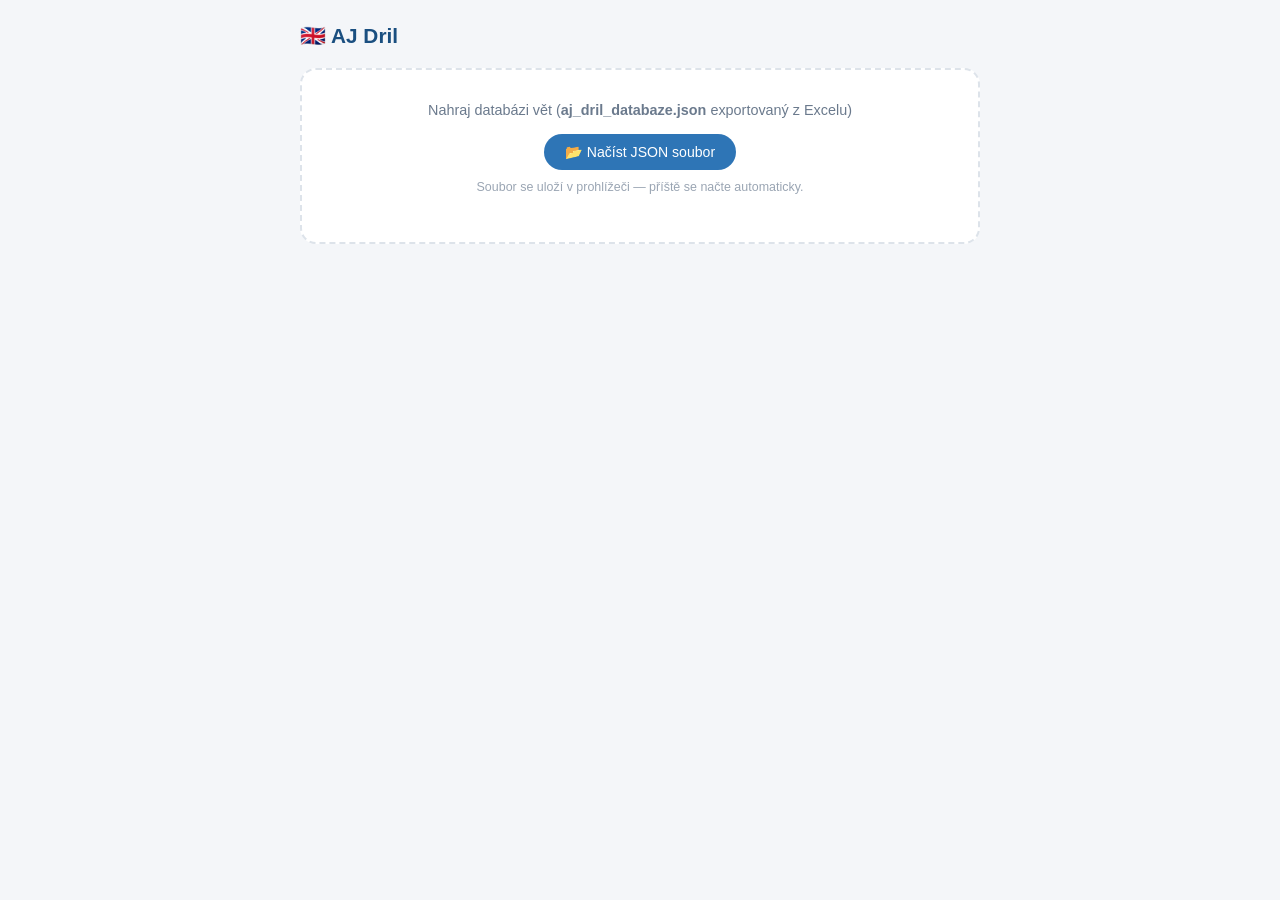
==== index.html @ cfc588a7 "Add files via upload" ====
<!DOCTYPE html>
<html lang="cs">
<head>
  <meta charset="UTF-8">
  <meta name="viewport" content="width=device-width, initial-scale=1.0">
  <title>AJ Dril</title>
  <link rel="stylesheet" href="style.css">
  <!-- PWA -->
  <link rel="manifest" href="manifest.json">
  <meta name="theme-color" content="#2e75b6">
  <meta name="apple-mobile-web-app-capable" content="yes">
  <meta name="apple-mobile-web-app-status-bar-style" content="default">
  <meta name="apple-mobile-web-app-title" content="AJ Dril">
  <link rel="apple-touch-icon" href="icon-192.png">
  <style>
    @keyframes autoPulse { 0%,100%{opacity:1;transform:scale(1)} 50%{opacity:.4;transform:scale(1.3)} }
    .hidden { display:none !important; }

    /* Filtry */
    .filter-wrap { display:flex; gap:8px; flex-wrap:wrap; margin-bottom:1rem; align-items:center; }
    .filter-lbl { font-size:.75rem; color:var(--color-text-muted); font-weight:700; text-transform:uppercase; letter-spacing:.04em; white-space:nowrap; }
    .filter-sel { padding:5px 12px; border-radius:var(--radius-xl); border:1px solid var(--color-border); background:var(--color-surface); color:var(--color-text); font-size:.82rem; font-family:var(--font); cursor:pointer; outline:none; max-width:220px; }
    .filter-sel:focus { border-color:var(--color-primary); }

    /* Info badgy na kartě */
    .card-meta { display:flex; gap:6px; flex-wrap:wrap; margin-bottom:.5rem; }
    .meta-badge { font-size:.7rem; font-weight:600; padding:2px 9px; border-radius:10px; font-family:var(--font); }
    .mb-grammar { background:var(--color-primary-bg); color:var(--color-primary-text); }
    .mb-level   { background:#f0f8e8; color:#2d6a2d; }
    .mb-topic   { background:#fff8e7; color:#7a5c00; }
    .mb-pattern { background:#f5f0ff; color:#5b3fa0; }
  </style>
</head>
<body>
<div class="app">

  <div class="app-title">🇬🇧 AJ Dril</div>

  <!-- Načtení databáze -->
  <div class="load-panel" id="loadPanel">
    <p>Nahraj databázi vět (<strong>aj_dril_databaze.json</strong> exportovaný z Excelu)</p>
    <label class="btn btn-primary" style="cursor:pointer">
      📂 Načíst JSON soubor
      <input type="file" id="fileInput" accept=".json" style="display:none">
    </label>
    <p class="hint">Soubor se uloží v prohlížeči — příště se načte automaticky.</p>
  </div>
  <div class="db-status" id="dbStatus"></div>

  <!-- Nastavení -->
  <details class="settings-panel" id="settingsPanel" style="display:none">
    <summary>⚙ Nastavení hlasů a přehrávání</summary>

    <div style="margin-top:.9rem;padding-bottom:.75rem;border-bottom:1px solid var(--color-border-light);display:flex;align-items:center;gap:1rem;flex-wrap:wrap;">
      <span style="font-size:.8rem;color:var(--color-text-muted);">Databáze:</span>
      <label class="btn btn-sm" style="cursor:pointer;">
        📂 Načíst jiný JSON
        <input type="file" id="fileInput2" accept=".json" style="display:none">
      </label>
      <button class="btn btn-sm" style="color:var(--color-danger);border-color:var(--color-danger);" onclick="clearDB()">🗑 Vymazat</button>
    </div>

    <div class="settings-grid">
      <div class="setting-group">
        <span>🇨🇿 Hlas — česká věta</span>
        <select id="czVoice" onchange="saveSetting('czVoice',this.value)"></select>
      </div>
      <div class="setting-group">
        <span>Rychlost CZ</span>
        <div class="slider-row">
          <input type="range" id="czRate" min="0.5" max="1.5" step="0.05" value="0.9"
                 oninput="saveSetting('czRate',this.value);document.getElementById('czRateVal').textContent=parseFloat(this.value).toFixed(2)">
          <span class="slider-val" id="czRateVal">0.90</span>
        </div>
      </div>
      <div class="setting-group">
        <span>🇬🇧 Hlas — anglická věta</span>
        <select id="enVoice" onchange="saveSetting('enVoice',this.value)"></select>
      </div>
      <div class="setting-group">
        <span>Rychlost EN</span>
        <div class="slider-row">
          <input type="range" id="enRate" min="0.5" max="1.5" step="0.05" value="0.85"
                 oninput="saveSetting('enRate',this.value);document.getElementById('enRateVal').textContent=parseFloat(this.value).toFixed(2)">
          <span class="slider-val" id="enRateVal">0.85</span>
        </div>
      </div>
      <div class="settings-divider"></div>
      <div class="setting-group">
        <span>Pauza před EN odpovědí</span>
        <div class="slider-row">
          <input type="range" id="pauseSec" min="0" max="8" step="1" value="3"
                 oninput="saveSetting('pauseSec',this.value);document.getElementById('pauseVal').textContent=this.value+'s'">
          <span class="slider-val" id="pauseVal">3s</span>
        </div>
      </div>
      <div class="setting-group">
        <span>Opakování EN věty</span>
        <div class="slider-row">
          <input type="range" id="enRepeat" min="1" max="5" step="1" value="1"
                 oninput="saveSetting('enRepeat',this.value);document.getElementById('enRepeatVal').textContent=this.value+'×'">
          <span class="slider-val" id="enRepeatVal">1×</span>
        </div>
      </div>
      <div class="settings-divider"></div>
      <div class="setting-group" style="gap:.5rem">
        <label class="checkbox-row">
          <input type="checkbox" id="playCZ" checked onchange="saveSetting('playCZ',this.checked)">
          Přehrávat českou větu
        </label>
        <label class="checkbox-row">
          <input type="checkbox" id="playEN" checked onchange="saveSetting('playEN',this.checked)">
          Přehrávat anglickou větu
        </label>
      </div>
      <div class="setting-group" style="gap:.5rem">
        <label class="checkbox-row">
          <input type="checkbox" id="shuffleBlocks" onchange="saveSetting('shuffleBlocks',this.checked);reloadActive()">
          Náhodné pořadí bloků
        </label>
        <label class="checkbox-row">
          <input type="checkbox" id="shuffleSents" onchange="saveSetting('shuffleSents',this.checked);reloadActive()">
          Náhodné pořadí vět v bloku
        </label>
      </div>
      <div class="settings-divider"></div>
      <div class="setting-group" style="gap:.5rem">
        <label class="checkbox-row">
          <input type="checkbox" id="autoMode" onchange="saveSetting('autoMode',this.checked);toggleAutoMode()">
          Automatické pokračování
        </label>
      </div>
      <div class="setting-group hidden" id="autoDelayGroup">
        <span>Pauza mezi větami</span>
        <div class="slider-row">
          <input type="range" id="autoDelay" min="1" max="10" step="1" value="3"
                 oninput="saveSetting('autoDelay',this.value);document.getElementById('autoDelayVal').textContent=this.value+'s'">
          <span class="slider-val" id="autoDelayVal">3s</span>
        </div>
      </div>
    </div>
  </details>

  <!-- Filtry -->
  <div class="filter-wrap" id="filterWrap" style="display:none">
    <span class="filter-lbl">Filtr:</span>
    <select class="filter-sel" id="fLevel" onchange="onFilterChange('level')">
      <option value="">Všechny úrovně</option>
      <option value="A0">A0</option>
      <option value="A1">A1</option>
      <option value="A2">A2</option>
      <option value="B1">B1</option>
    </select>
    <select class="filter-sel" id="fTopic" onchange="onFilterChange('topic')">
      <option value="">Všechna témata</option>
    </select>
    <select class="filter-sel" id="fGrammar" onchange="onFilterChange('grammar')">
      <option value="">Veškerá gramatika</option>
    </select>
    <select class="filter-sel" id="fPattern" onchange="onFilterChange('pattern')">
      <option value="">Všechny typy vět</option>
    </select>
  </div>

  <!-- Skóre -->
  <div class="scores" id="scoresWrap" style="display:none">
    <div class="score-card"><div class="score-num" id="sDone">0</div><div class="score-lbl">dokončeno</div></div>
    <div class="score-card"><div class="score-num" id="sPos">1/1</div><div class="score-lbl">věta</div></div>
    <div class="score-card"><div class="score-num" id="sTotal">0</div><div class="score-lbl">celkem</div></div>
  </div>

  <!-- Progress bar -->
  <div class="progress-bar" id="progressBar" style="display:none">
    <div class="progress-fill" id="progressFill" style="width:0%"></div>
  </div>

  <!-- Karta -->
  <div class="drill-card" id="drillCard" style="display:none">
    <div class="card-meta">
      <span class="meta-badge mb-grammar" id="mGrammar"></span>
      <span class="meta-badge mb-level"   id="mLevel"></span>
      <span class="meta-badge mb-topic"   id="mTopic"></span>
      <span class="meta-badge mb-pattern" id="mPattern"></span>
    </div>
    <div class="card-badge" id="cardBadge">Blok 1 · Věta 1/6</div>
    <div class="sentence-cz" id="sentCZ">—</div>
    <div class="sentence-divider"></div>
    <div class="sentence-en" id="sentEN">—</div>
    <div class="sentence-note" id="sentNote"></div>
  </div>

  <!-- Ovládání -->
  <div class="controls" id="controlsWrap" style="display:none">
    <button class="btn btn-sm" onclick="replayCZ()">↻ CZ</button>
    <button class="btn btn-sm" onclick="replayEN()">↻ EN</button>
    <button class="btn btn-primary" onclick="nextSent()">Další →</button>
    <button class="btn btn-ghost btn-sm" onclick="skipSent()">přeskočit</button>
  </div>

  <!-- Auto indikátor -->
  <div id="autoIndicator" style="display:none;margin-top:.75rem;padding:8px 14px;background:var(--color-primary-bg);border-radius:var(--border-radius-md);font-size:.82rem;color:var(--color-primary-text);align-items:center;gap:8px;">
    <span style="width:8px;height:8px;border-radius:50%;background:var(--color-primary);animation:autoPulse 1s infinite;display:inline-block;"></span>
    <span id="autoStatusText">Automatický režim</span>
    <button onclick="toggleAutoMode(true)" style="margin-left:auto;padding:3px 10px;border-radius:12px;border:1px solid var(--color-primary);background:transparent;color:var(--color-primary-text);font-size:.78rem;cursor:pointer;">✕ Zastavit</button>
  </div>

  <div id="shortcutHint" style="display:none;margin-top:.75rem;font-size:.72rem;color:var(--color-text-light);text-align:center;">
    Mezerník / → = další &nbsp;·&nbsp; R = přehrát EN &nbsp;·&nbsp; C = přehrát CZ &nbsp;·&nbsp; S = přeskočit &nbsp;·&nbsp; A = auto
  </div>

</div>

<script>
// ── Datový model ──────────────────────────────────────────────────────────────
// JSON formát v3:
// { "blocks": [ { "grammar", "level", "blok", "topic", "sentences": [{cz,en,pattern,note}] } ] }

let db = null;
let activeBlocks = [];
let blockOrder = [], sentOrders = [];
let bPos = 0, sPos = 0, done = 0, total = 0;
let pauseTimer = null, autoTimer = null;

const STORAGE_DB  = 'aj_dril_db_v3';
const STORAGE_CFG = 'aj_dril_cfg_v3';
const STORAGE_POS = 'aj_dril_pos_v3';

// ── Konfigurace ───────────────────────────────────────────────────────────────
let cfg = {
  czVoice:'', enVoice:'', czRate:0.9, enRate:0.85,
  pauseSec:3, enRepeat:1, playCZ:true, playEN:true,
  shuffleBlocks:false, shuffleSents:false, autoMode:false, autoDelay:3
};

function loadCfg() {
  try { const s=localStorage.getItem(STORAGE_CFG); if(s) cfg={...cfg,...JSON.parse(s)}; } catch(e){}
  document.getElementById('czRate').value    = cfg.czRate;
  document.getElementById('enRate').value    = cfg.enRate;
  document.getElementById('pauseSec').value  = cfg.pauseSec;
  document.getElementById('enRepeat').value  = cfg.enRepeat;
  document.getElementById('autoDelay').value = cfg.autoDelay||3;
  document.getElementById('czRateVal').textContent    = parseFloat(cfg.czRate).toFixed(2);
  document.getElementById('enRateVal').textContent    = parseFloat(cfg.enRate).toFixed(2);
  document.getElementById('pauseVal').textContent     = cfg.pauseSec+'s';
  document.getElementById('enRepeatVal').textContent  = cfg.enRepeat+'×';
  document.getElementById('autoDelayVal').textContent = (cfg.autoDelay||3)+'s';
  document.getElementById('playCZ').checked       = cfg.playCZ!==false;
  document.getElementById('playEN').checked       = cfg.playEN!==false;
  document.getElementById('shuffleBlocks').checked = !!cfg.shuffleBlocks;
  document.getElementById('shuffleSents').checked  = !!cfg.shuffleSents;
  document.getElementById('autoMode').checked      = !!cfg.autoMode;
  if(cfg.autoMode) document.getElementById('autoDelayGroup').classList.remove('hidden');
}

function saveSetting(key,val) {
  if(val==='true')val=true; else if(val==='false')val=false;
  else if(!isNaN(val)&&val!=='')val=parseFloat(val);
  cfg[key]=val;
  try{localStorage.setItem(STORAGE_CFG,JSON.stringify(cfg));}catch(e){}
}

// ── Paměť pozice ──────────────────────────────────────────────────────────────
function savePos() {
  try {
    localStorage.setItem(STORAGE_POS, JSON.stringify({
      bPos,sPos,done,total,blockOrder,sentOrders,
      fLevel:document.getElementById('fLevel').value,
      fTopic:document.getElementById('fTopic').value,
      fGrammar:document.getElementById('fGrammar').value,
      fPattern:document.getElementById('fPattern').value
    }));
  } catch(e){}
}

function loadPos() {
  try {
    const s=localStorage.getItem(STORAGE_POS); if(!s) return false;
    const p=JSON.parse(s);
    if(!db||!db.blocks) return false;
    if(p.fLevel)   document.getElementById('fLevel').value   = p.fLevel;
    if(p.fTopic)   document.getElementById('fTopic').value   = p.fTopic;
    if(p.fGrammar) document.getElementById('fGrammar').value = p.fGrammar;
    if(p.fPattern) document.getElementById('fPattern').value = p.fPattern;
    applyFilters(false);
    bPos=p.bPos||0; sPos=p.sPos||0; done=p.done||0; total=p.total||0;
    blockOrder=p.blockOrder||[]; sentOrders=p.sentOrders||[];
    if(bPos>=blockOrder.length||!activeBlocks.length) return false;
    return true;
  } catch(e){ return false; }
}

// ── Shuffle ───────────────────────────────────────────────────────────────────
function shuffle(arr) {
  const a=[...arr];
  for(let i=a.length-1;i>0;i--){const j=Math.floor(Math.random()*(i+1));[a[i],a[j]]=[a[j],a[i]];}
  return a;
}

function buildOrders() {
  const n=activeBlocks.length;
  blockOrder = cfg.shuffleBlocks ? shuffle([...Array(n).keys()]) : [...Array(n).keys()];
  sentOrders = activeBlocks.map(b=>{
    const m=b.sentences.length;
    return cfg.shuffleSents ? shuffle([...Array(m).keys()]) : [...Array(m).keys()];
  });
  total = activeBlocks.reduce((a,b)=>a+b.sentences.length,0);
}

// ── Hlasy ─────────────────────────────────────────────────────────────────────
function loadVoices() {
  const all=speechSynthesis.getVoices();
  const czV=all.filter(v=>v.lang.startsWith('cs')||v.lang.startsWith('sk'));
  const enV=all.filter(v=>v.lang.startsWith('en'));
  fillVoiceSelect('czVoice',czV,cfg.czVoice,['cs-CZ','cs','sk']);
  fillVoiceSelect('enVoice',enV.length?enV:all,cfg.enVoice,['en-GB','en-US','en']);
}

function fillVoiceSelect(id,voices,savedName,prefLangs) {
  const sel=document.getElementById(id);
  sel.innerHTML='';
  if(!voices.length){sel.innerHTML='<option value="">— žádný hlas —</option>';return;}
  voices.forEach(v=>{
    const o=document.createElement('option');
    o.value=v.name;
    o.textContent=v.name+' ['+v.lang+']'+(v.localService?'':' ☁');
    sel.appendChild(o);
  });
  if(savedName&&voices.find(v=>v.name===savedName)){sel.value=savedName;}
  else {
    let pref=-1;
    for(const lang of prefLangs){pref=voices.findIndex(v=>v.lang===lang||v.lang.startsWith(lang));if(pref>=0)break;}
    sel.selectedIndex=pref>=0?pref:0;
    saveSetting(id,sel.value);
  }
}

speechSynthesis.onvoiceschanged=loadVoices;
loadVoices();

// ── TTS ───────────────────────────────────────────────────────────────────────
function speak(text,voiceName,rate,cb) {
  if(!window.speechSynthesis){if(cb)cb();return;}
  const u=new SpeechSynthesisUtterance(text);
  const v=speechSynthesis.getVoices().find(v=>v.name===voiceName);
  if(v){u.voice=v;u.lang=v.lang;}
  u.rate=parseFloat(rate)||1;
  if(cb) u.onend=cb;
  speechSynthesis.cancel();
  speechSynthesis.speak(u);
}

function replayCZ(){speak(document.getElementById('sentCZ').textContent,document.getElementById('czVoice').value,cfg.czRate);}
function replayEN(){document.getElementById('sentEN').classList.add('visible');playENRepeated(document.getElementById('sentEN').textContent);}

function playENRepeated(text,onDone) {
  const repeats=parseInt(document.getElementById('enRepeat').value)||1;
  let count=0;
  function one(){count++;speak(text,document.getElementById('enVoice').value,cfg.enRate,count<repeats?one:onDone);}
  one();
}

// ── Načtení souboru ───────────────────────────────────────────────────────────
document.getElementById('fileInput').addEventListener('change',e=>handleFileLoad(e));
document.getElementById('fileInput2').addEventListener('change',e=>handleFileLoad(e));

function handleFileLoad(e) {
  const file=e.target.files[0]; if(!file) return;
  const reader=new FileReader();
  reader.onload=ev=>{
    try {
      const data=JSON.parse(ev.target.result);
      db = normalizeDB(data);
      localStorage.setItem(STORAGE_DB,JSON.stringify(db));
      localStorage.removeItem(STORAGE_POS);
      showStatus('✓ Načteno: '+db.blocks.length+' bloků, '+countSents()+' vět',true);
      initApp(false);
    } catch(err){showStatus('✗ Chyba: '+err.message,false);}
  };
  reader.readAsText(file);
  e.target.value='';
}

// Normalizace — podporuje v3 (grammar/blok/topic) i starší formáty
function normalizeDB(data) {
  // Nový formát v3
  if(data.blocks&&Array.isArray(data.blocks)&&data.blocks[0]&&data.blocks[0].grammar!==undefined) {
    return data;
  }
  // Starší v2 formát s block_id
  if(data.blocks&&Array.isArray(data.blocks)) {
    return {blocks: data.blocks.map(b=>({
      grammar: b.grammar||b.grammar_id||'—',
      level: b.level||'A1',
      blok: b.blok||b.block_id||'—',
      topic: b.topic||b.topic_id||'Obecné',
      sentences: b.sentences||[]
    }))};
  }
  // Nejstarší formát { "téma": [{vars:[...]}] }
  if(typeof data==='object'&&!Array.isArray(data)) {
    const blocks=[];
    Object.keys(data).forEach(tema=>{
      (data[tema]||[]).forEach(g=>{
        if(!g.vars) return;
        blocks.push({
          grammar:tema, level:'A1', blok:tema, topic:'Obecné',
          sentences:g.vars.map(v=>({cz:v.cz||'',en:v.en||'',pattern:'affirmative',note:v.note||''}))
        });
      });
    });
    return {blocks};
  }
  throw new Error('Neznámý formát databáze');
}

function countSents(){return db.blocks.reduce((a,b)=>a+b.sentences.length,0);}
function showStatus(msg,ok){const el=document.getElementById('dbStatus');el.textContent=msg;el.className='db-status '+(ok?'ok':'err');}
function tryLoadFromStorage(){try{const s=localStorage.getItem(STORAGE_DB);if(s){db=JSON.parse(s);return true;}}catch(e){}return false;}

function clearDB(){
  if(!confirm('Vymazat uloženou databázi?'))return;
  localStorage.removeItem(STORAGE_DB);localStorage.removeItem(STORAGE_POS);db=null;
  document.getElementById('loadPanel').style.display='';
  ['settingsPanel','filterWrap','scoresWrap','progressBar','drillCard','controlsWrap','shortcutHint','autoIndicator']
    .forEach(id=>document.getElementById(id).style.display='none');
  document.getElementById('dbStatus').style.display='none';
}

// ── Filtry ────────────────────────────────────────────────────────────────────
// Kaskádové filtry — každý filtr zužuje možnosti dalších
function populateFilters() {
  updateCascade();
}

function onFilterChange(changed) {
  // Pokud změníme vyšší filtr, resetujeme nižší
  if(changed==='level') {
    document.getElementById('fTopic').value='';
    document.getElementById('fGrammar').value='';
    document.getElementById('fPattern').value='';
  } else if(changed==='topic') {
    document.getElementById('fGrammar').value='';
    document.getElementById('fPattern').value='';
  } else if(changed==='grammar') {
    document.getElementById('fPattern').value='';
  }
  updateCascade();
  applyFilters(true);
}

function updateCascade() {
  const lvl  = document.getElementById('fLevel').value;
  const topic= document.getElementById('fTopic').value;
  const gram = document.getElementById('fGrammar').value;

  // Filtruj bloky podle aktuálně vybraných hodnot (bez pattern)
  const filtered = db.blocks.filter(b=>{
    if(lvl   && b.level!==lvl)   return false;
    if(topic && b.topic!==topic)  return false;
    if(gram  && b.grammar!==gram) return false;
    return true;
  });

  // Aktualizuj témata (podle úrovně)
  const topicsFiltered = db.blocks.filter(b=> !lvl || b.level===lvl);
  const topics = [...new Set(topicsFiltered.map(b=>b.topic).filter(Boolean))].sort();
  const curTopic = document.getElementById('fTopic').value;
  const fTopic = document.getElementById('fTopic');
  fTopic.innerHTML='<option value="">Všechna témata</option>';
  topics.forEach(t=>{
    const o=document.createElement('option');
    o.value=t; o.textContent=t;
    if(t===curTopic) o.selected=true;
    fTopic.appendChild(o);
  });

  // Aktualizuj gramatiku (podle úrovně + tématu)
  const gramFiltered = db.blocks.filter(b=>{
    if(lvl   && b.level!==lvl)   return false;
    if(topic && b.topic!==topic)  return false;
    return true;
  });
  const grammars = [...new Set(gramFiltered.map(b=>b.grammar).filter(Boolean))].sort();
  const curGram = document.getElementById('fGrammar').value;
  const fGrammar = document.getElementById('fGrammar');
  fGrammar.innerHTML='<option value="">Veškerá gramatika</option>';
  grammars.forEach(g=>{
    const o=document.createElement('option');
    o.value=g; o.textContent=g;
    if(g===curGram) o.selected=true;
    fGrammar.appendChild(o);
  });

  // Aktualizuj patterny (podle úrovně + tématu + gramatiky)
  const allSents = filtered.flatMap(b=>b.sentences);
  const patterns = [...new Set(allSents.map(s=>s.pattern).filter(Boolean))].sort();
  const patLabels = {
    affirmative:'Oznamovací', negative:'Záporné', question:'Otázky',
    wh_question:'WH otázky', third_person:'3. osoba', plural:'Množné číslo',
    imperative:'Rozkazy', passive:'Trpný rod', indirect:'Nepřímá řeč',
    comparison:'Srovnání', tag_question:'Dovětky', conditional:'Podmínka',
    time_clause:'Časová věta', first_person:'1. osoba', second_person:'2. osoba'
  };
  const curPat = document.getElementById('fPattern').value;
  const fPattern = document.getElementById('fPattern');
  fPattern.innerHTML='<option value="">Všechny typy vět</option>';
  patterns.forEach(p=>{
    const o=document.createElement('option');
    o.value=p; o.textContent=patLabels[p]||p;
    if(p===curPat) o.selected=true;
    fPattern.appendChild(o);
  });
}

function applyFilters(resetPos=true) {
  const lvl  = document.getElementById('fLevel').value;
  const topic= document.getElementById('fTopic').value;
  const gram = document.getElementById('fGrammar').value;
  const pat  = document.getElementById('fPattern').value;

  activeBlocks = db.blocks.filter(b=>{
    if(lvl   && b.level!==lvl)   return false;
    if(topic && b.topic!==topic)  return false;
    if(gram  && b.grammar!==gram) return false;
    if(pat && !b.sentences.some(s=>s.pattern===pat)) return false;
    return true;
  });

  if(pat) {
    activeBlocks = activeBlocks.map(b=>({
      ...b, sentences:b.sentences.filter(s=>s.pattern===pat)
    })).filter(b=>b.sentences.length>0);
  }

  if(resetPos){bPos=0;sPos=0;done=0;buildOrders();updateScores();if(activeBlocks.length)showCurrent();}
  document.getElementById('sTotal').textContent=activeBlocks.reduce((a,b)=>a+b.sentences.length,0);
}

function reloadActive(){if(db)applyFilters(true);}

// ── Inicializace ──────────────────────────────────────────────────────────────
function initApp(tryRestorePos) {
  document.getElementById('loadPanel').style.display='none';
  ['settingsPanel','filterWrap','scoresWrap','progressBar','drillCard','controlsWrap','shortcutHint']
    .forEach(id=>document.getElementById(id).style.display='');
  if(cfg.autoMode){document.getElementById('autoIndicator').style.display='flex';document.getElementById('autoDelayGroup').classList.remove('hidden');}
  showStatus('✓ '+db.blocks.length+' bloků · '+countSents()+' vět',true);
  populateFilters();
  if(tryRestorePos&&loadPos()){updateScores();showCurrent();}
  else{activeBlocks=[...db.blocks];buildOrders();updateScores();showCurrent();}
}

// ── Zobrazení věty ────────────────────────────────────────────────────────────
function showCurrent() {
  if(pauseTimer){clearTimeout(pauseTimer);pauseTimer=null;}
  if(autoTimer){clearTimeout(autoTimer);autoTimer=null;}
  speechSynthesis.cancel();

  if(!activeBlocks.length){
    document.getElementById('sentCZ').textContent='Žádné věty pro zvolený filtr.';
    document.getElementById('sentEN').textContent='';
    document.getElementById('sentEN').classList.remove('visible');
    return;
  }

  const bi    = blockOrder[bPos%blockOrder.length];
  const block = activeBlocks[bi];
  const so    = sentOrders[bi];
  const si    = so[sPos%so.length];
  const sent  = block.sentences[si];

  // Badgy
  document.getElementById('mGrammar').textContent = block.grammar||'';
  document.getElementById('mLevel').textContent   = block.level||'';
  document.getElementById('mTopic').textContent   = block.topic||'';
  document.getElementById('mPattern').textContent = sent.pattern||'';

  document.getElementById('cardBadge').textContent =
    'Blok '+(bPos%blockOrder.length+1)+'/'+blockOrder.length+
    ' · Věta '+(sPos%so.length+1)+'/'+so.length;
  document.getElementById('sPos').textContent=(sPos%so.length+1)+'/'+so.length;

  document.getElementById('sentCZ').textContent=sent.cz||'';
  const enEl=document.getElementById('sentEN');
  enEl.classList.remove('visible');
  enEl.textContent='';
  document.getElementById('sentNote').textContent=sent.note||'';

  const prog=total>0?(done/total)*100:0;
  document.getElementById('progressFill').style.width=Math.round(prog)+'%';
  savePos();

  // Čekáme 250ms aby cancel() stihl zastavit předchozí promluvu
  // a pak ještě jednou cancel() těsně před spuštěním nové
  setTimeout(()=>{
    speechSynthesis.cancel();
    setTimeout(()=>{
      const playCZ=document.getElementById('playCZ').checked;
      const playEN=document.getElementById('playEN').checked;
      if(playCZ){speak(sent.cz,document.getElementById('czVoice').value,cfg.czRate,()=>scheduleEN(sent.en,playEN));}
      else{scheduleEN(sent.en,playEN);}
    },80);
  },250);
}

function scheduleEN(text,playEN) {
  const delay=parseInt(document.getElementById('pauseSec').value)*1000;
  pauseTimer=setTimeout(()=>{
    const el=document.getElementById('sentEN');
    el.textContent=text;
    el.classList.add('visible');
    if(playEN){playENRepeated(text,()=>scheduleAutoNext());}
    else{scheduleAutoNext();}
  },delay);
}

function scheduleAutoNext() {
  if(!document.getElementById('autoMode').checked)return;
  if(autoTimer)clearTimeout(autoTimer);
  const delay=(parseInt(document.getElementById('autoDelay').value)||3)*1000;
  let rem=Math.round(delay/1000);
  document.getElementById('autoStatusText').textContent='Další věta za '+rem+'s...';
  const cd=setInterval(()=>{rem--;if(rem>0)document.getElementById('autoStatusText').textContent='Další věta za '+rem+'s...';else clearInterval(cd);},1000);
  autoTimer=setTimeout(()=>{clearInterval(cd);if(document.getElementById('autoMode').checked)nextSent();},delay);
}

function toggleAutoMode(forceOff) {
  const cb=document.getElementById('autoMode');
  if(forceOff===true)cb.checked=false;
  const isAuto=cb.checked;
  saveSetting('autoMode',isAuto);
  const adg=document.getElementById('autoDelayGroup');
  if(isAuto)adg.classList.remove('hidden');else adg.classList.add('hidden');
  document.getElementById('autoIndicator').style.display=isAuto?'flex':'none';
  if(!isAuto&&autoTimer){clearTimeout(autoTimer);autoTimer=null;}
  if(isAuto)document.getElementById('autoStatusText').textContent='Automatický režim zapnut...';
}

function nextSent() {
  if(pauseTimer){clearTimeout(pauseTimer);pauseTimer=null;}
  if(autoTimer){clearTimeout(autoTimer);autoTimer=null;}
  speechSynthesis.cancel();
  done++;
  const bi=blockOrder[bPos%blockOrder.length];
  const so=sentOrders[bi];
  sPos++;
  if(sPos>=so.length){sPos=0;bPos=(bPos+1)%blockOrder.length;}
  updateScores();showCurrent();
}

function skipSent() {
  if(pauseTimer){clearTimeout(pauseTimer);pauseTimer=null;}
  if(autoTimer){clearTimeout(autoTimer);autoTimer=null;}
  speechSynthesis.cancel();
  const bi=blockOrder[bPos%blockOrder.length];
  const so=sentOrders[bi];
  sPos++;
  if(sPos>=so.length){sPos=0;bPos=(bPos+1)%blockOrder.length;}
  showCurrent();
}

function updateScores() {
  document.getElementById('sDone').textContent=done;
  document.getElementById('sTotal').textContent=activeBlocks.reduce((a,b)=>a+b.sentences.length,0);
}

// ── Klávesnice ────────────────────────────────────────────────────────────────
document.addEventListener('keydown',e=>{
  if(e.target.tagName==='INPUT'||e.target.tagName==='SELECT')return;
  if(e.code==='Space'||e.code==='ArrowRight'){e.preventDefault();nextSent();}
  else if(e.key==='r'||e.key==='R')replayEN();
  else if(e.key==='c'||e.key==='C')replayCZ();
  else if(e.key==='s'||e.key==='S')skipSent();
  else if(e.key==='a'||e.key==='A')toggleAutoMode();
});

// ── Start ─────────────────────────────────────────────────────────────────────
loadCfg();
if(tryLoadFromStorage())initApp(true);
</script>
  <script>
    // Registrace Service Workeru pro PWA
    if ('serviceWorker' in navigator) {
      window.addEventListener('load', () => {
        navigator.serviceWorker.register('./sw.js')
          .then(reg => console.log('SW registrován:', reg.scope))
          .catch(err => console.log('SW chyba:', err));
      });
    }
  </script>
</body>
</html>
---- style.css ----
/* ============================================================
   AJ DRIL — style.css
   Barvy jsou definovány jako proměnné v :root — stačí změnit
   hodnoty zde a zbytek se přizpůsobí automaticky.
   ============================================================ */

:root {
  --color-bg:           #f4f6f9;
  --color-surface:      #ffffff;
  --color-surface-alt:  #f0f4f8;
  --color-border:       #dde3ea;
  --color-border-light: #eef1f5;

  --color-primary:      #2e75b6;
  --color-primary-bg:   #e8f1f9;
  --color-primary-text: #1a4f80;

  --color-success:      #1e8c45;
  --color-success-bg:   #e6f4ec;
  --color-danger:       #c0392b;
  --color-danger-bg:    #fdecea;

  --color-text:         #1a2533;
  --color-text-muted:   #6b7a8d;
  --color-text-light:   #9aa5b3;

  --color-en:           #1a4f80;
  --color-cz:           #2c3e50;
  --color-note:         #999;

  --radius-sm: 6px;
  --radius-md: 10px;
  --radius-lg: 16px;
  --radius-xl: 24px;

  --shadow-sm: 0 1px 4px rgba(0,0,0,.07);
  --font: 'Segoe UI', Arial, sans-serif;
}

*, *::before, *::after { box-sizing: border-box; margin: 0; padding: 0; }

body {
  font-family: var(--font);
  background: var(--color-bg);
  color: var(--color-text);
  min-height: 100vh;
  padding: 1.5rem 1rem 3rem;
}

.app { max-width: 680px; margin: 0 auto; }

.app-title {
  font-size: 1.3rem;
  font-weight: 700;
  color: var(--color-primary-text);
  margin-bottom: 1.25rem;
}

/* Načtení souboru */
.load-panel {
  background: var(--color-surface);
  border: 2px dashed var(--color-border);
  border-radius: var(--radius-lg);
  padding: 2rem 1.5rem;
  text-align: center;
  margin-bottom: 1.25rem;
}
.load-panel p { font-size: .9rem; color: var(--color-text-muted); margin-bottom: 1rem; }
.load-panel .hint { font-size: .78rem; color: var(--color-text-light); margin-top: .6rem; }

.db-status {
  font-size: .82rem;
  padding: 7px 13px;
  border-radius: var(--radius-sm);
  margin-bottom: 1rem;
  display: none;
}
.db-status.ok  { background: var(--color-success-bg); color: var(--color-success); display: block; }
.db-status.err { background: var(--color-danger-bg);  color: var(--color-danger);  display: block; }

/* Nastavení */
.settings-panel {
  background: var(--color-surface);
  border: 1px solid var(--color-border);
  border-radius: var(--radius-lg);
  padding: .85rem 1.25rem;
  margin-bottom: 1.1rem;
  box-shadow: var(--shadow-sm);
}
.settings-panel summary {
  cursor: pointer;
  font-size: .88rem;
  font-weight: 600;
  color: var(--color-text-muted);
  list-style: none;
  user-select: none;
}
.settings-grid {
  display: grid;
  grid-template-columns: 1fr 1fr;
  gap: .9rem 1.5rem;
  margin-top: .9rem;
}
@media (max-width: 500px) { .settings-grid { grid-template-columns: 1fr; } }

.setting-group { display: flex; flex-direction: column; gap: .3rem; }
.setting-group > span {
  font-size: .75rem;
  font-weight: 700;
  color: var(--color-text-muted);
  text-transform: uppercase;
  letter-spacing: .05em;
}
.setting-group select {
  width: 100%;
  padding: 6px 10px;
  border-radius: var(--radius-sm);
  border: 1px solid var(--color-border);
  background: var(--color-surface-alt);
  color: var(--color-text);
  font-size: .83rem;
  font-family: var(--font);
  cursor: pointer;
  outline: none;
}
.setting-group select:focus { border-color: var(--color-primary); }

.slider-row { display: flex; align-items: center; gap: .5rem; }
.slider-row input[type=range] { flex: 1; accent-color: var(--color-primary); }
.slider-val { font-size: .83rem; font-weight: 700; color: var(--color-primary); min-width: 32px; text-align: right; }

.checkbox-row {
  display: flex; align-items: center; gap: .45rem;
  font-size: .85rem; color: var(--color-text); cursor: pointer; user-select: none;
}
.checkbox-row input[type=checkbox] { width: 15px; height: 15px; accent-color: var(--color-primary); cursor: pointer; }

.settings-divider { grid-column: 1/-1; height: 1px; background: var(--color-border-light); }

/* Témata */
.topics-wrap { display: flex; flex-wrap: wrap; gap: 6px; margin-bottom: 1rem; }
.topic-btn {
  padding: 5px 14px;
  border-radius: var(--radius-xl);
  border: 1px solid var(--color-border);
  background: var(--color-surface);
  color: var(--color-text-muted);
  font-size: .8rem;
  font-family: var(--font);
  cursor: pointer;
  transition: all .15s;
}
.topic-btn:hover { background: var(--color-primary-bg); color: var(--color-primary-text); }
.topic-btn.active { background: var(--color-primary); color: #fff; border-color: transparent; font-weight: 600; }

/* Skóre */
.scores { display: flex; gap: 10px; margin-bottom: .85rem; }
.score-card {
  flex: 1; background: var(--color-surface); border: 1px solid var(--color-border);
  border-radius: var(--radius-md); padding: 8px 10px; text-align: center; box-shadow: var(--shadow-sm);
}
.score-num { font-size: 1.25rem; font-weight: 700; color: var(--color-text); line-height: 1.2; }
.score-lbl { font-size: .68rem; color: var(--color-text-light); text-transform: uppercase; letter-spacing: .05em; }

/* Progress */
.progress-bar { height: 3px; background: var(--color-border); border-radius: 2px; margin-bottom: 1rem; overflow: hidden; }
.progress-fill { height: 100%; background: var(--color-primary); border-radius: 2px; transition: width .4s ease; }

/* Karta */
.drill-card {
  background: var(--color-surface);
  border: 1px solid var(--color-border);
  border-radius: var(--radius-lg);
  padding: 1.5rem;
  margin-bottom: .85rem;
  box-shadow: var(--shadow-sm);
  min-height: 155px;
  display: flex;
  flex-direction: column;
  gap: .65rem;
}
.card-badge { font-size: .73rem; color: var(--color-text-light); }
.sentence-cz { font-size: 1.05rem; font-weight: 600; color: var(--color-cz); line-height: 1.5; }
.sentence-divider { height: 1px; background: var(--color-border-light); }
.sentence-en {
  font-size: 1rem; color: var(--color-en); font-weight: 500; line-height: 1.5;
  opacity: 0; transition: opacity .35s ease; min-height: 1.5em;
}
.sentence-en.visible { opacity: 1; }
.sentence-note { font-size: .78rem; color: var(--color-note); font-style: italic; min-height: 1em; }

/* Ovládání */
.controls { display: flex; gap: 8px; align-items: center; flex-wrap: wrap; }
.btn {
  display: inline-flex; align-items: center; gap: 6px;
  padding: 9px 20px; border-radius: var(--radius-xl);
  border: 1px solid var(--color-border); background: var(--color-surface);
  color: var(--color-text); font-size: .88rem; font-family: var(--font);
  font-weight: 500; cursor: pointer; transition: all .15s; white-space: nowrap;
}
.btn:hover { background: var(--color-surface-alt); }
.btn-primary { background: var(--color-primary); color: #fff; border-color: transparent; }
.btn-primary:hover { background: var(--color-primary-text); }
.btn-sm { padding: 7px 14px; font-size: .8rem; }
.btn-ghost { border-color: transparent; background: transparent; color: var(--color-text-muted); }
.btn-ghost:hover { color: var(--color-text); background: var(--color-surface-alt); }

@media (max-width: 480px) {
  body { padding: 1rem .75rem 2rem; }
  .drill-card { padding: 1.1rem; }
  .sentence-cz { font-size: .95rem; }
  .sentence-en { font-size: .9rem; }
}
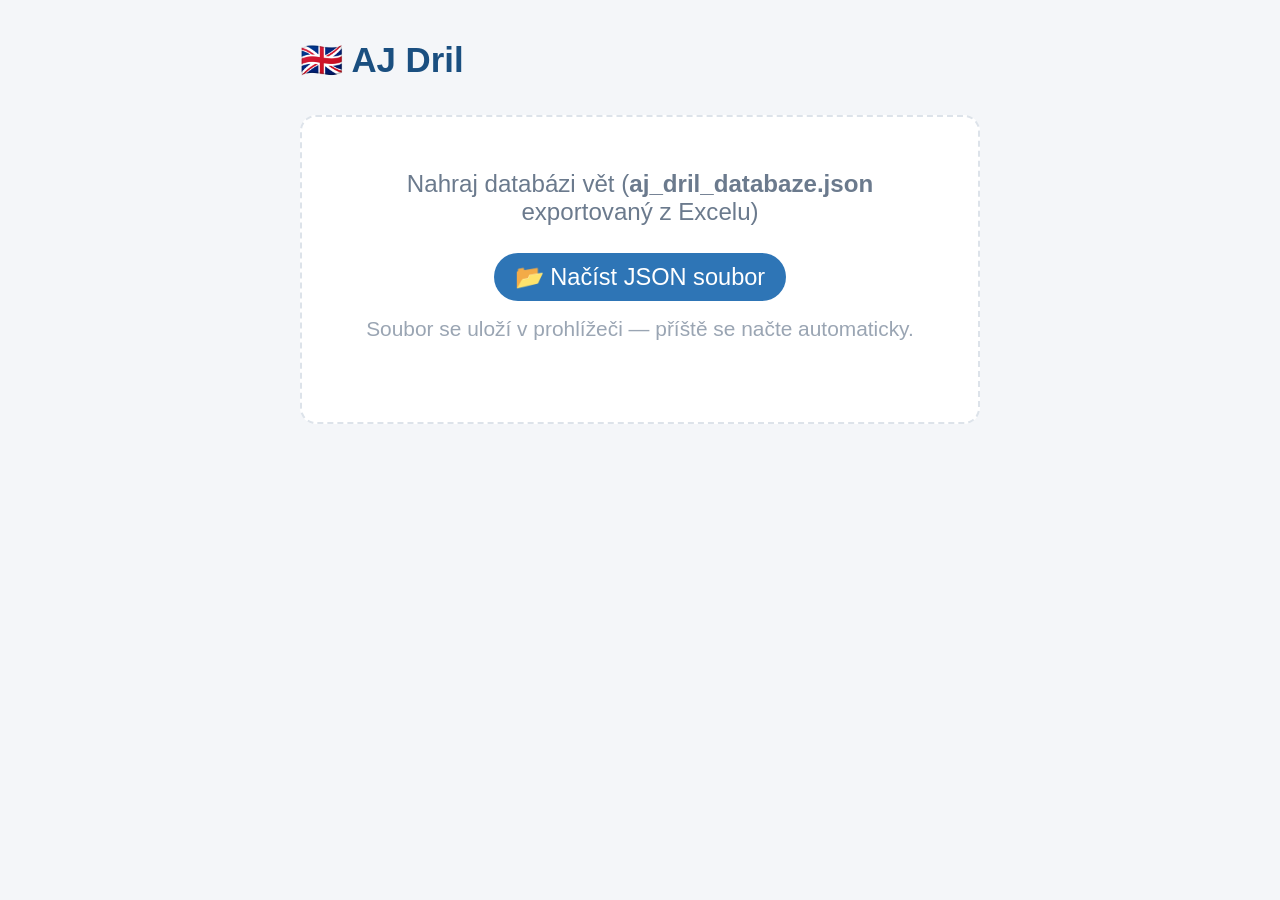
==== commit 0a8b0577: "Add files via upload" ====
--- a/index.html
+++ b/index.html
@@ -4,7 +4,7 @@
   <meta charset="UTF-8">
   <meta name="viewport" content="width=device-width, initial-scale=1.0">
   <title>AJ Dril</title>
-  <link rel="stylesheet" href="style.css">
+  <link rel="stylesheet" href="style.css?v=2">
   <!-- PWA -->
   <link rel="manifest" href="manifest.json">
   <meta name="theme-color" content="#2e75b6">
--- a/style.css
+++ b/style.css
@@ -36,7 +36,9 @@
   --shadow-sm: 0 1px 4px rgba(0,0,0,.07);
   --font: 'Segoe UI', Arial, sans-serif;
 }
-
+html {
+  font-size: clamp(16px, 1vw + 14px, 30px);
+}
 *, *::before, *::after { box-sizing: border-box; margin: 0; padding: 0; }
 
 body {
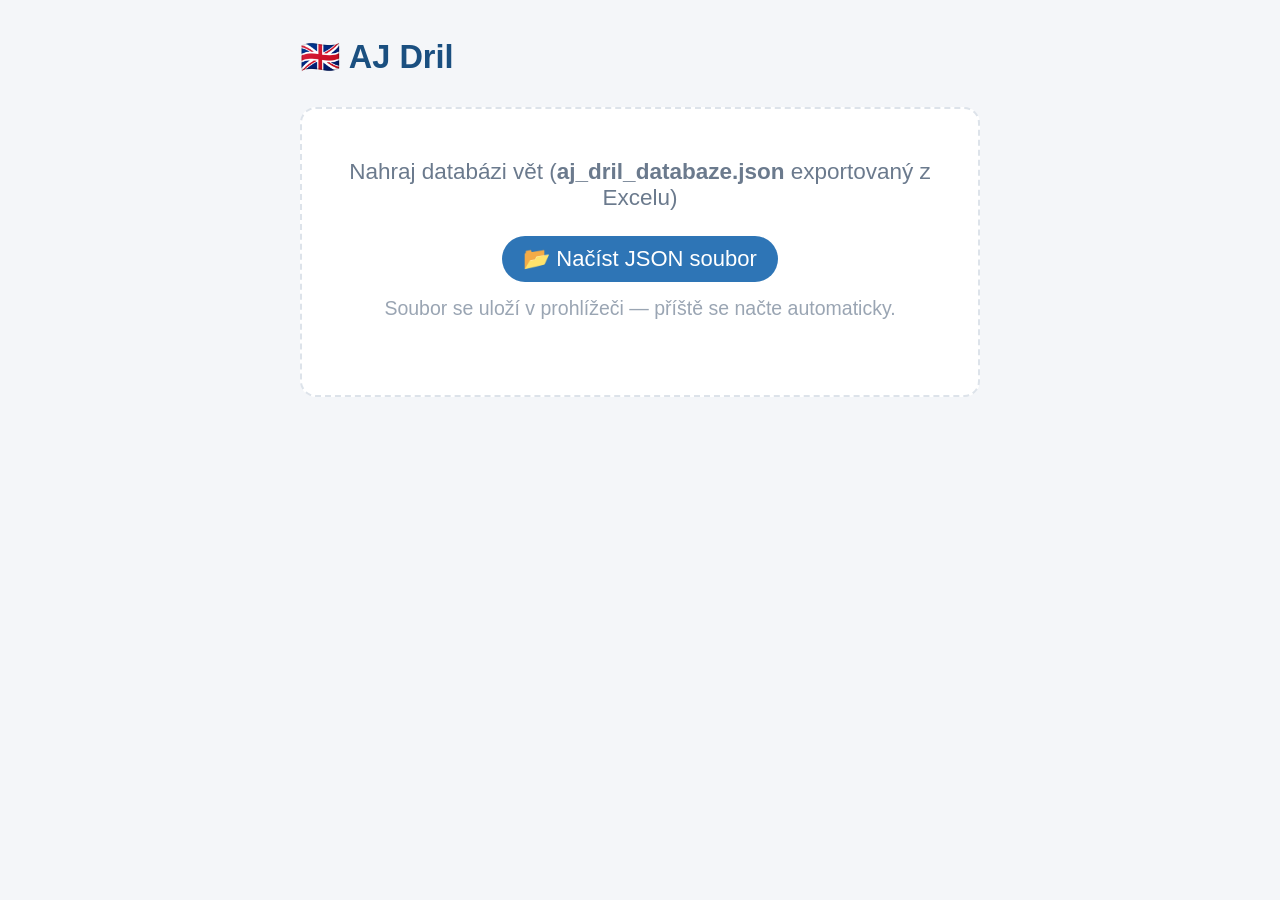
==== commit 193e8a8f: "Add files via upload" ====
--- a/index.html
+++ b/index.html
@@ -4,7 +4,7 @@
   <meta charset="UTF-8">
   <meta name="viewport" content="width=device-width, initial-scale=1.0">
   <title>AJ Dril</title>
-  <link rel="stylesheet" href="style.css?v=2">
+  <link rel="stylesheet" href="style.css?v=4">
   <!-- PWA -->
   <link rel="manifest" href="manifest.json">
   <meta name="theme-color" content="#2e75b6">
--- a/style.css
+++ b/style.css
@@ -37,7 +37,7 @@
   --font: 'Segoe UI', Arial, sans-serif;
 }
 html {
-  font-size: clamp(16px, 1vw + 14px, 30px);
+  font-size: clamp(18px, 1vw + 14px, 25px);
 }
 *, *::before, *::after { box-sizing: border-box; margin: 0; padding: 0; }
 
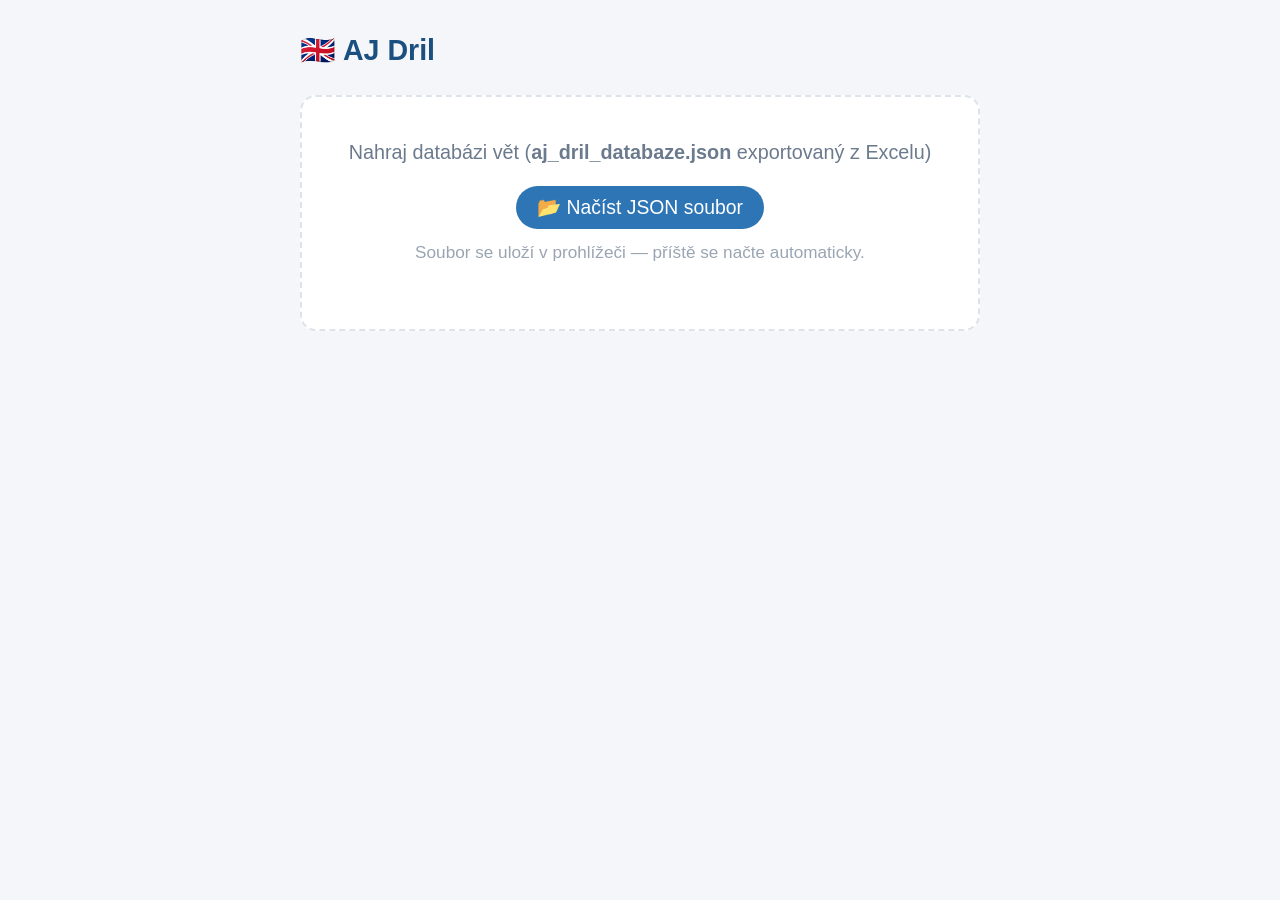
==== commit ba0b9027: "Add files via upload" ====
--- a/index.html
+++ b/index.html
@@ -4,7 +4,7 @@
   <meta charset="UTF-8">
   <meta name="viewport" content="width=device-width, initial-scale=1.0">
   <title>AJ Dril</title>
-  <link rel="stylesheet" href="style.css?v=4">
+  <link rel="stylesheet" href="style.css">
   <!-- PWA -->
   <link rel="manifest" href="manifest.json">
   <meta name="theme-color" content="#2e75b6">
@@ -50,6 +50,7 @@
   <!-- Nastavení -->
   <details class="settings-panel" id="settingsPanel" style="display:none">
     <summary>⚙ Nastavení hlasů a přehrávání</summary>
+    <div class="settings-inner">
 
     <div style="margin-top:.9rem;padding-bottom:.75rem;border-bottom:1px solid var(--color-border-light);display:flex;align-items:center;gap:1rem;flex-wrap:wrap;">
       <span style="font-size:.8rem;color:var(--color-text-muted);">Databáze:</span>
@@ -139,6 +140,7 @@
         </div>
       </div>
     </div>
+    </div><!-- /.settings-inner -->
   </details>
 
   <!-- Filtry -->
@@ -338,24 +340,31 @@
 loadVoices();
 
 // ── TTS ───────────────────────────────────────────────────────────────────────
-function speak(text,voiceName,rate,cb) {
+function speak(text,voiceName,rate,cb,forceLang) {
   if(!window.speechSynthesis){if(cb)cb();return;}
   const u=new SpeechSynthesisUtterance(text);
-  const v=speechSynthesis.getVoices().find(v=>v.name===voiceName);
-  if(v){u.voice=v;u.lang=v.lang;}
+  const all=speechSynthesis.getVoices();
+  const v=all.find(v=>v.name===voiceName);
+  if(v){
+    u.voice=v;
+    u.lang=v.lang;
+  } else if(forceLang) {
+    // Hlas není dostupný — nastav aspoň jazyk, Chrome zkusí systémový TTS
+    u.lang=forceLang;
+  }
   u.rate=parseFloat(rate)||1;
   if(cb) u.onend=cb;
   speechSynthesis.cancel();
   speechSynthesis.speak(u);
 }
 
-function replayCZ(){speak(document.getElementById('sentCZ').textContent,document.getElementById('czVoice').value,cfg.czRate);}
-function replayEN(){document.getElementById('sentEN').classList.add('visible');playENRepeated(document.getElementById('sentEN').textContent);}
-
-function playENRepeated(text,onDone) {
+function replayCZ(){speak(document.getElementById('sentCZ').textContent,document.getElementById('czVoice').value,cfg.czRate,null,'cs-CZ');}
+function replayEN(){document.getElementById('sentEN').classList.add('visible');playENRepeated(document.getElementById('sentEN').textContent,null,'en-GB');}
+
+function playENRepeated(text,onDone,forceLang) {
   const repeats=parseInt(document.getElementById('enRepeat').value)||1;
   let count=0;
-  function one(){count++;speak(text,document.getElementById('enVoice').value,cfg.enRate,count<repeats?one:onDone);}
+  function one(){count++;speak(text,document.getElementById('enVoice').value,cfg.enRate,count<repeats?one:onDone,forceLang||'en-GB');}
   one();
 }
 
@@ -597,7 +606,7 @@
     setTimeout(()=>{
       const playCZ=document.getElementById('playCZ').checked;
       const playEN=document.getElementById('playEN').checked;
-      if(playCZ){speak(sent.cz,document.getElementById('czVoice').value,cfg.czRate,()=>scheduleEN(sent.en,playEN));}
+      if(playCZ){speak(sent.cz,document.getElementById('czVoice').value,cfg.czRate,()=>scheduleEN(sent.en,playEN),'cs-CZ');}
       else{scheduleEN(sent.en,playEN);}
     },80);
   },250);
@@ -609,7 +618,7 @@
     const el=document.getElementById('sentEN');
     el.textContent=text;
     el.classList.add('visible');
-    if(playEN){playENRepeated(text,()=>scheduleAutoNext());}
+    if(playEN){playENRepeated(text,()=>scheduleAutoNext(),'en-GB');}
     else{scheduleAutoNext();}
   },delay);
 }
--- a/style.css
+++ b/style.css
@@ -37,7 +37,7 @@
   --font: 'Segoe UI', Arial, sans-serif;
 }
 html {
-  font-size: clamp(18px, 1vw + 14px, 25px);
+  font-size: clamp(16px, 1vw + 14px, 22px);
 }
 *, *::before, *::after { box-sizing: border-box; margin: 0; padding: 0; }
 
@@ -83,20 +83,39 @@
 /* Nastavení */
 .settings-panel {
   background: var(--color-surface);
-  border: 1px solid var(--color-border);
+  border: 2px solid var(--color-primary);
   border-radius: var(--radius-lg);
-  padding: .85rem 1.25rem;
+  overflow: hidden;
   margin-bottom: 1.1rem;
-  box-shadow: var(--shadow-sm);
+  box-shadow: 0 2px 14px rgba(46,117,182,.13);
 }
 .settings-panel summary {
   cursor: pointer;
-  font-size: .88rem;
-  font-weight: 600;
-  color: var(--color-text-muted);
+  font-size: .9rem;
+  font-weight: 700;
+  color: var(--color-primary-text);
   list-style: none;
   user-select: none;
-}
+  background: var(--color-primary-bg);
+  padding: .85rem 1.25rem;
+  display: flex;
+  align-items: center;
+  justify-content: space-between;
+  border-bottom: 1px solid var(--color-border);
+  transition: background .15s;
+}
+.settings-panel summary:hover { background: #cfe2f5; }
+.settings-panel summary::after {
+  content: '▼';
+  font-size: .72rem;
+  color: var(--color-primary);
+  transition: transform .25s ease;
+  flex-shrink: 0;
+  margin-left: .5rem;
+}
+.settings-panel[open] summary::after { transform: rotate(180deg); }
+.settings-panel[open] summary { border-bottom: 2px solid var(--color-primary); }
+.settings-panel .settings-inner { padding: 1rem 1.25rem 1.25rem; }
 .settings-grid {
   display: grid;
   grid-template-columns: 1fr 1fr;
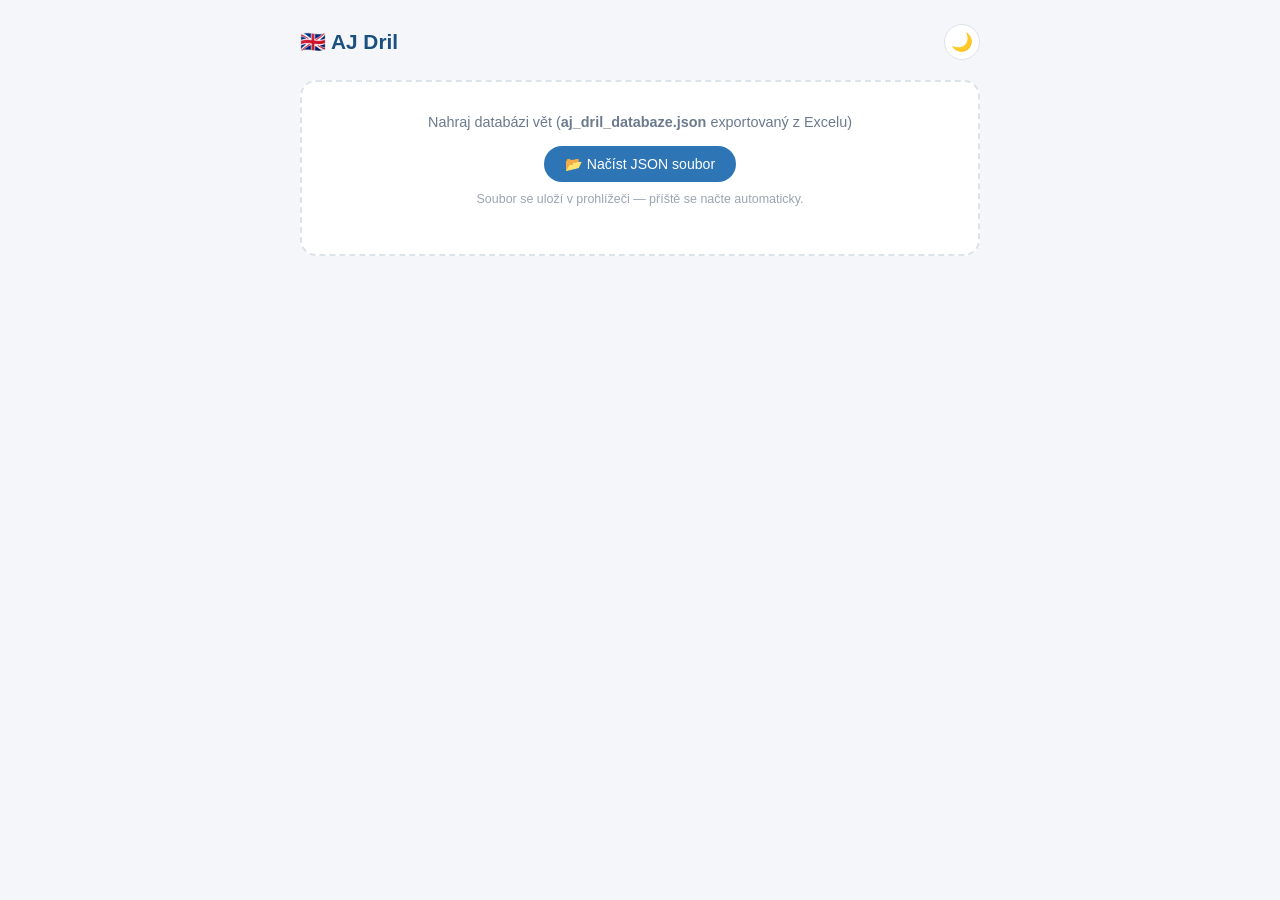
==== commit 0d121d94: "Add files via upload" ====
--- a/index.html
+++ b/index.html
@@ -14,7 +14,40 @@
   <link rel="apple-touch-icon" href="icon-192.png">
   <style>
     @keyframes autoPulse { 0%,100%{opacity:1;transform:scale(1)} 50%{opacity:.4;transform:scale(1.3)} }
+    @keyframes fadeIn { from{opacity:0;transform:translateY(4px)} to{opacity:1;transform:translateY(0)} }
     .hidden { display:none !important; }
+
+    /* Tmavý režim */
+    body.dark {
+      --color-bg: #0f1117;
+      --color-surface: #1a1d26;
+      --color-surface-alt: #222534;
+      --color-border: #2e3347;
+      --color-border-light: #252838;
+      --color-text: #e2e6f0;
+      --color-text-muted: #7a84a0;
+      --color-text-light: #4a5270;
+      --color-primary-bg: #1a2540;
+      --color-primary-text: #7eb8f7;
+      --color-success-bg: #0d2a1a;
+      --color-danger-bg: #2a0d0d;
+    }
+
+    /* Header s tmavým režimem */
+    .app-header {
+      display:flex; align-items:center; justify-content:space-between;
+      margin-bottom:1.25rem;
+    }
+    .app-title { margin-bottom:0 !important; }
+    .dark-toggle {
+      width:36px; height:36px; border-radius:50%;
+      border:1px solid var(--color-border);
+      background:var(--color-surface); color:var(--color-text);
+      font-size:1.1rem; cursor:pointer; display:flex;
+      align-items:center; justify-content:center;
+      transition:all .2s;
+    }
+    .dark-toggle:hover { background:var(--color-surface-alt); }
 
     /* Filtry */
     .filter-wrap { display:flex; gap:8px; flex-wrap:wrap; margin-bottom:1rem; align-items:center; }
@@ -22,19 +55,131 @@
     .filter-sel { padding:5px 12px; border-radius:var(--radius-xl); border:1px solid var(--color-border); background:var(--color-surface); color:var(--color-text); font-size:.82rem; font-family:var(--font); cursor:pointer; outline:none; max-width:220px; }
     .filter-sel:focus { border-color:var(--color-primary); }
 
-    /* Info badgy na kartě */
+    /* Info badgy */
     .card-meta { display:flex; gap:6px; flex-wrap:wrap; margin-bottom:.5rem; }
     .meta-badge { font-size:.7rem; font-weight:600; padding:2px 9px; border-radius:10px; font-family:var(--font); }
     .mb-grammar { background:var(--color-primary-bg); color:var(--color-primary-text); }
     .mb-level   { background:#f0f8e8; color:#2d6a2d; }
     .mb-topic   { background:#fff8e7; color:#7a5c00; }
     .mb-pattern { background:#f5f0ff; color:#5b3fa0; }
+    body.dark .mb-level   { background:#0d2a0d; color:#6dbf6d; }
+    body.dark .mb-topic   { background:#2a2000; color:#c4a030; }
+    body.dark .mb-pattern { background:#1a0d2a; color:#b090e0; }
+
+    /* Hvězdička */
+    .fav-btn {
+      background:transparent; border:none; font-size:1.3rem;
+      cursor:pointer; padding:0 4px; line-height:1;
+      color:var(--color-text-light); transition:all .15s;
+      margin-left:auto;
+    }
+    .fav-btn.active { color:#f59e0b; }
+    .fav-btn:hover { transform:scale(1.2); }
+
+    /* Hodnocení */
+    .rating-wrap {
+      display:flex; gap:8px; margin-top:.75rem;
+      animation:fadeIn .25s ease;
+    }
+    .rating-btn {
+      flex:1; padding:8px 6px; border-radius:var(--radius-md);
+      border:1px solid var(--color-border); background:var(--color-surface);
+      font-size:.82rem; font-family:var(--font); font-weight:600;
+      cursor:pointer; transition:all .15s; text-align:center;
+    }
+    .rating-btn:hover { transform:translateY(-1px); box-shadow:0 2px 8px rgba(0,0,0,.1); }
+    .rb-good  { color:var(--color-success); border-color:var(--color-success); }
+    .rb-good:hover  { background:var(--color-success-bg); }
+    .rb-ok    { color:#d97706; border-color:#d97706; }
+    .rb-ok:hover    { background:#fef3c7; }
+    .rb-bad   { color:var(--color-danger); border-color:var(--color-danger); }
+    .rb-bad:hover   { background:var(--color-danger-bg); }
+    body.dark .rb-ok:hover { background:#2a1d00; }
+
+    /* Denní cíl */
+    .daily-bar {
+      background:var(--color-surface); border:1px solid var(--color-border);
+      border-radius:var(--radius-md); padding:.6rem 1rem;
+      margin-bottom:.9rem; display:flex; align-items:center; gap:.75rem;
+    }
+    .daily-label { font-size:.78rem; color:var(--color-text-muted); white-space:nowrap; }
+    .daily-progress { flex:1; height:8px; background:var(--color-border); border-radius:4px; overflow:hidden; }
+    .daily-fill { height:100%; background:linear-gradient(90deg,var(--color-primary),#22d3ee); border-radius:4px; transition:width .4s ease; }
+    .daily-count { font-size:.78rem; font-weight:700; color:var(--color-primary); white-space:nowrap; }
+    .daily-done { color:var(--color-success) !important; }
+
+    /* Statistiky panel */
+    .stats-panel {
+      background:var(--color-surface); border:1px solid var(--color-border);
+      border-radius:var(--radius-lg); padding:1rem 1.25rem;
+      margin-bottom:1rem; box-shadow:var(--shadow-sm);
+      display:none;
+    }
+    .stats-panel.show { display:block; animation:fadeIn .2s ease; }
+    .stats-title { font-size:.78rem; font-weight:700; color:var(--color-text-muted); text-transform:uppercase; letter-spacing:.05em; margin-bottom:.85rem; display:flex; align-items:center; justify-content:space-between; }
+    .stats-grid { display:grid; grid-template-columns:repeat(3,1fr); gap:.6rem; margin-bottom:.85rem; }
+    .stat-card { background:var(--color-surface-alt); border-radius:var(--radius-md); padding:.6rem .75rem; text-align:center; }
+    .stat-num { font-size:1.3rem; font-weight:700; color:var(--color-text); }
+    .stat-lbl { font-size:.68rem; color:var(--color-text-light); text-transform:uppercase; letter-spacing:.05em; }
+    .stat-good { color:var(--color-success); }
+    .stat-ok   { color:#d97706; }
+    .stat-bad  { color:var(--color-danger); }
+    .weak-list { margin-top:.5rem; }
+    .weak-item { display:flex; align-items:center; gap:.5rem; padding:.3rem 0; border-bottom:1px solid var(--color-border-light); font-size:.8rem; }
+    .weak-item:last-child { border-bottom:none; }
+    .weak-name { flex:1; color:var(--color-text); }
+    .weak-bar-wrap { width:80px; height:6px; background:var(--color-border); border-radius:3px; overflow:hidden; }
+    .weak-bar { height:100%; border-radius:3px; background:var(--color-danger); }
+    .weak-pct { font-size:.72rem; color:var(--color-text-muted); min-width:32px; text-align:right; }
+
+    /* Více databází */
+    .db-list { display:flex; flex-direction:column; gap:6px; margin-top:.6rem; }
+    .db-item { display:flex; align-items:center; gap:8px; padding:7px 10px; background:var(--color-surface-alt); border-radius:var(--radius-sm); font-size:.82rem; cursor:pointer; border:1px solid transparent; transition:all .15s; }
+    .db-item.active { border-color:var(--color-primary); background:var(--color-primary-bg); }
+    .db-item:hover:not(.active) { border-color:var(--color-border); }
+    .db-item-name { flex:1; font-weight:500; color:var(--color-text); }
+    .db-item-count { font-size:.72rem; color:var(--color-text-muted); }
+    .db-item-del { font-size:.8rem; color:var(--color-text-light); cursor:pointer; padding:2px 4px; }
+    .db-item-del:hover { color:var(--color-danger); }
+
+    /* Auto indikátor */
+    .auto-bar {
+      display:none; margin-top:.75rem; padding:8px 14px;
+      background:var(--color-primary-bg); border-radius:var(--border-radius-md);
+      font-size:.82rem; color:var(--color-primary-text);
+      align-items:center; gap:8px;
+    }
+    .auto-pulse { width:8px; height:8px; border-radius:50%; background:var(--color-primary); animation:autoPulse 1s infinite; display:inline-block; }
+
+    /* Pozastavit btn */
+    .auto-pause-btn {
+      padding:3px 10px; border-radius:12px;
+      border:1px solid var(--color-primary);
+      background:transparent; color:var(--color-primary-text);
+      font-size:.78rem; cursor:pointer; margin-left:auto;
+    }
+
+    /* Filtr oblíbených */
+    .fav-filter-btn {
+      padding:5px 12px; border-radius:var(--radius-xl);
+      border:1px solid var(--color-border); background:var(--color-surface);
+      color:var(--color-text-muted); font-size:.82rem;
+      cursor:pointer; transition:all .15s; white-space:nowrap;
+    }
+    .fav-filter-btn.active { background:#fef3c7; color:#92400e; border-color:#d97706; }
   </style>
 </head>
 <body>
 <div class="app">
 
-  <div class="app-title">🇬🇧 AJ Dril</div>
+  <!-- Header -->
+  <div class="app-header">
+    <div class="app-title">🇬🇧 AJ Dril</div>
+    <div style="display:flex;gap:6px;align-items:center">
+      <button class="dark-toggle" id="darkToggle" onclick="toggleDark()" title="Tmavý režim">🌙</button>
+      <button class="btn btn-sm btn-ghost" id="statsToggle" onclick="toggleStats()" style="display:none" title="Statistiky">📊</button>
+    </div>
+  </div>
 
   <!-- Načtení databáze -->
   <div class="load-panel" id="loadPanel">
@@ -52,96 +197,155 @@
     <summary>⚙ Nastavení hlasů a přehrávání</summary>
     <div class="settings-inner">
 
-    <div style="margin-top:.9rem;padding-bottom:.75rem;border-bottom:1px solid var(--color-border-light);display:flex;align-items:center;gap:1rem;flex-wrap:wrap;">
-      <span style="font-size:.8rem;color:var(--color-text-muted);">Databáze:</span>
-      <label class="btn btn-sm" style="cursor:pointer;">
-        📂 Načíst jiný JSON
-        <input type="file" id="fileInput2" accept=".json" style="display:none">
-      </label>
-      <button class="btn btn-sm" style="color:var(--color-danger);border-color:var(--color-danger);" onclick="clearDB()">🗑 Vymazat</button>
-    </div>
-
-    <div class="settings-grid">
-      <div class="setting-group">
-        <span>🇨🇿 Hlas — česká věta</span>
-        <select id="czVoice" onchange="saveSetting('czVoice',this.value)"></select>
-      </div>
-      <div class="setting-group">
-        <span>Rychlost CZ</span>
-        <div class="slider-row">
-          <input type="range" id="czRate" min="0.5" max="1.5" step="0.05" value="0.9"
-                 oninput="saveSetting('czRate',this.value);document.getElementById('czRateVal').textContent=parseFloat(this.value).toFixed(2)">
-          <span class="slider-val" id="czRateVal">0.90</span>
-        </div>
-      </div>
-      <div class="setting-group">
-        <span>🇬🇧 Hlas — anglická věta</span>
-        <select id="enVoice" onchange="saveSetting('enVoice',this.value)"></select>
-      </div>
-      <div class="setting-group">
-        <span>Rychlost EN</span>
-        <div class="slider-row">
-          <input type="range" id="enRate" min="0.5" max="1.5" step="0.05" value="0.85"
-                 oninput="saveSetting('enRate',this.value);document.getElementById('enRateVal').textContent=parseFloat(this.value).toFixed(2)">
-          <span class="slider-val" id="enRateVal">0.85</span>
-        </div>
-      </div>
-      <div class="settings-divider"></div>
-      <div class="setting-group">
-        <span>Pauza před EN odpovědí</span>
-        <div class="slider-row">
-          <input type="range" id="pauseSec" min="0" max="8" step="1" value="3"
-                 oninput="saveSetting('pauseSec',this.value);document.getElementById('pauseVal').textContent=this.value+'s'">
-          <span class="slider-val" id="pauseVal">3s</span>
-        </div>
-      </div>
-      <div class="setting-group">
-        <span>Opakování EN věty</span>
-        <div class="slider-row">
-          <input type="range" id="enRepeat" min="1" max="5" step="1" value="1"
-                 oninput="saveSetting('enRepeat',this.value);document.getElementById('enRepeatVal').textContent=this.value+'×'">
-          <span class="slider-val" id="enRepeatVal">1×</span>
-        </div>
-      </div>
-      <div class="settings-divider"></div>
-      <div class="setting-group" style="gap:.5rem">
-        <label class="checkbox-row">
-          <input type="checkbox" id="playCZ" checked onchange="saveSetting('playCZ',this.checked)">
-          Přehrávat českou větu
-        </label>
-        <label class="checkbox-row">
-          <input type="checkbox" id="playEN" checked onchange="saveSetting('playEN',this.checked)">
-          Přehrávat anglickou větu
+      <!-- Databáze -->
+      <div style="padding-top:.9rem;padding-bottom:.75rem;border-bottom:1px solid var(--color-border-light)">
+        <div style="font-size:.75rem;font-weight:700;color:var(--color-text-muted);text-transform:uppercase;letter-spacing:.05em;margin-bottom:.5rem">Databáze</div>
+        <div class="db-list" id="dbList"></div>
+        <label class="btn btn-sm" style="cursor:pointer;margin-top:.5rem;display:inline-flex">
+          📂 Přidat JSON soubor
+          <input type="file" id="fileInput2" accept=".json" style="display:none">
         </label>
       </div>
-      <div class="setting-group" style="gap:.5rem">
-        <label class="checkbox-row">
-          <input type="checkbox" id="shuffleBlocks" onchange="saveSetting('shuffleBlocks',this.checked);reloadActive()">
-          Náhodné pořadí bloků
-        </label>
-        <label class="checkbox-row">
-          <input type="checkbox" id="shuffleSents" onchange="saveSetting('shuffleSents',this.checked);reloadActive()">
-          Náhodné pořadí vět v bloku
-        </label>
-      </div>
-      <div class="settings-divider"></div>
-      <div class="setting-group" style="gap:.5rem">
-        <label class="checkbox-row">
-          <input type="checkbox" id="autoMode" onchange="saveSetting('autoMode',this.checked);toggleAutoMode()">
-          Automatické pokračování
-        </label>
-      </div>
-      <div class="setting-group hidden" id="autoDelayGroup">
-        <span>Pauza mezi větami</span>
-        <div class="slider-row">
-          <input type="range" id="autoDelay" min="1" max="10" step="1" value="3"
-                 oninput="saveSetting('autoDelay',this.value);document.getElementById('autoDelayVal').textContent=this.value+'s'">
-          <span class="slider-val" id="autoDelayVal">3s</span>
+
+      <!-- Hlasy -->
+      <div class="settings-grid" style="margin-top:.75rem">
+        <div class="setting-group">
+          <span>🇨🇿 Hlas — česká věta</span>
+          <select id="czVoice" onchange="saveSetting('czVoice',this.value)"></select>
+        </div>
+        <div class="setting-group">
+          <span>Rychlost CZ</span>
+          <div class="slider-row">
+            <input type="range" id="czRate" min="0.5" max="1.5" step="0.05" value="0.9"
+                   oninput="saveSetting('czRate',this.value);document.getElementById('czRateVal').textContent=parseFloat(this.value).toFixed(2)">
+            <span class="slider-val" id="czRateVal">0.90</span>
+          </div>
+        </div>
+        <div class="setting-group">
+          <span>🇬🇧 Hlas — anglická věta</span>
+          <select id="enVoice" onchange="saveSetting('enVoice',this.value)"></select>
+        </div>
+        <div class="setting-group">
+          <span>Rychlost EN</span>
+          <div class="slider-row">
+            <input type="range" id="enRate" min="0.5" max="1.5" step="0.05" value="0.85"
+                   oninput="saveSetting('enRate',this.value);document.getElementById('enRateVal').textContent=parseFloat(this.value).toFixed(2)">
+            <span class="slider-val" id="enRateVal">0.85</span>
+          </div>
+        </div>
+        <div class="settings-divider"></div>
+        <div class="setting-group">
+          <span>Pauza před EN odpovědí</span>
+          <div class="slider-row">
+            <input type="range" id="pauseSec" min="0" max="8" step="1" value="3"
+                   oninput="saveSetting('pauseSec',this.value);document.getElementById('pauseVal').textContent=this.value+'s'">
+            <span class="slider-val" id="pauseVal">3s</span>
+          </div>
+        </div>
+        <div class="setting-group">
+          <span>Opakování EN věty</span>
+          <div class="slider-row">
+            <input type="range" id="enRepeat" min="1" max="5" step="1" value="1"
+                   oninput="saveSetting('enRepeat',this.value);document.getElementById('enRepeatVal').textContent=this.value+'×'">
+            <span class="slider-val" id="enRepeatVal">1×</span>
+          </div>
+        </div>
+        <div class="settings-divider"></div>
+        <div class="setting-group" style="gap:.5rem">
+          <label class="checkbox-row">
+            <input type="checkbox" id="playCZ" checked onchange="saveSetting('playCZ',this.checked)">
+            Přehrávat českou větu
+          </label>
+          <label class="checkbox-row">
+            <input type="checkbox" id="playEN" checked onchange="saveSetting('playEN',this.checked)">
+            Přehrávat anglickou větu
+          </label>
+          <label class="checkbox-row">
+            <input type="checkbox" id="showRating" checked onchange="saveSetting('showRating',this.checked)">
+            Zobrazovat hodnocení (✓/~/✗)
+          </label>
+        </div>
+        <div class="setting-group" style="gap:.5rem">
+          <label class="checkbox-row">
+            <input type="checkbox" id="shuffleBlocks" onchange="saveSetting('shuffleBlocks',this.checked);reloadActive()">
+            Náhodné pořadí bloků
+          </label>
+          <label class="checkbox-row">
+            <input type="checkbox" id="shuffleSents" onchange="saveSetting('shuffleSents',this.checked);reloadActive()">
+            Náhodné pořadí vět v bloku
+          </label>
+        </div>
+        <div class="settings-divider"></div>
+        <div class="setting-group" style="gap:.5rem">
+          <label class="checkbox-row">
+            <input type="checkbox" id="autoMode" onchange="saveSetting('autoMode',this.checked);toggleAutoMode()">
+            Automatické pokračování
+          </label>
+        </div>
+        <div class="setting-group hidden" id="autoDelayGroup">
+          <span>Pauza mezi větami</span>
+          <div class="slider-row">
+            <input type="range" id="autoDelay" min="1" max="10" step="1" value="3"
+                   oninput="saveSetting('autoDelay',this.value);document.getElementById('autoDelayVal').textContent=this.value+'s'">
+            <span class="slider-val" id="autoDelayVal">3s</span>
+          </div>
+        </div>
+        <div class="settings-divider"></div>
+        <div class="setting-group">
+          <span>Denní cíl (počet vět)</span>
+          <div class="slider-row">
+            <input type="range" id="dailyGoal" min="5" max="100" step="5" value="20"
+                   oninput="saveSetting('dailyGoal',this.value);document.getElementById('dailyGoalVal').textContent=this.value;updateDailyBar()">
+            <span class="slider-val" id="dailyGoalVal">20</span>
+          </div>
         </div>
       </div>
     </div>
-    </div><!-- /.settings-inner -->
   </details>
+
+  <!-- Statistiky panel -->
+  <div class="stats-panel" id="statsPanel">
+    <div class="stats-title">
+      📊 Statistiky
+      <button class="btn btn-sm btn-ghost" onclick="toggleStats()">✕</button>
+    </div>
+    <div class="stats-grid">
+      <div class="stat-card">
+        <div class="stat-num" id="statTotal">0</div>
+        <div class="stat-lbl">celkem</div>
+      </div>
+      <div class="stat-card">
+        <div class="stat-num stat-good" id="statGood">0</div>
+        <div class="stat-lbl">✓ správně</div>
+      </div>
+      <div class="stat-card">
+        <div class="stat-num stat-bad" id="statBad">0</div>
+        <div class="stat-lbl">✗ chyba</div>
+      </div>
+      <div class="stat-card">
+        <div class="stat-num" id="statToday">0</div>
+        <div class="stat-lbl">dnes</div>
+      </div>
+      <div class="stat-card">
+        <div class="stat-num" id="statStreak">0</div>
+        <div class="stat-lbl">🔥 dní</div>
+      </div>
+      <div class="stat-card">
+        <div class="stat-num" id="statPct">—</div>
+        <div class="stat-lbl">úspěšnost</div>
+      </div>
+    </div>
+    <div style="font-size:.75rem;font-weight:700;color:var(--color-text-muted);text-transform:uppercase;letter-spacing:.05em;margin-bottom:.4rem">Nejslabší gramatika</div>
+    <div class="weak-list" id="weakList"></div>
+    <button class="btn btn-sm btn-ghost" style="margin-top:.75rem;color:var(--color-danger)" onclick="clearStats()">🗑 Smazat statistiky</button>
+  </div>
+
+  <!-- Denní cíl -->
+  <div class="daily-bar" id="dailyBar" style="display:none">
+    <span class="daily-label">Denní cíl:</span>
+    <div class="daily-progress"><div class="daily-fill" id="dailyFill" style="width:0%"></div></div>
+    <span class="daily-count" id="dailyCount">0/20</span>
+  </div>
 
   <!-- Filtry -->
   <div class="filter-wrap" id="filterWrap" style="display:none">
@@ -162,6 +366,7 @@
     <select class="filter-sel" id="fPattern" onchange="onFilterChange('pattern')">
       <option value="">Všechny typy vět</option>
     </select>
+    <button class="fav-filter-btn" id="favFilterBtn" onclick="toggleFavFilter()">⭐ Oblíbené</button>
   </div>
 
   <!-- Skóre -->
@@ -178,17 +383,26 @@
 
   <!-- Karta -->
   <div class="drill-card" id="drillCard" style="display:none">
-    <div class="card-meta">
-      <span class="meta-badge mb-grammar" id="mGrammar"></span>
-      <span class="meta-badge mb-level"   id="mLevel"></span>
-      <span class="meta-badge mb-topic"   id="mTopic"></span>
-      <span class="meta-badge mb-pattern" id="mPattern"></span>
+    <div style="display:flex;align-items:flex-start;gap:4px">
+      <div class="card-meta" style="flex:1">
+        <span class="meta-badge mb-grammar" id="mGrammar"></span>
+        <span class="meta-badge mb-level"   id="mLevel"></span>
+        <span class="meta-badge mb-topic"   id="mTopic"></span>
+        <span class="meta-badge mb-pattern" id="mPattern"></span>
+      </div>
+      <button class="fav-btn" id="favBtn" onclick="toggleFav()" title="Oblíbená věta">☆</button>
     </div>
     <div class="card-badge" id="cardBadge">Blok 1 · Věta 1/6</div>
     <div class="sentence-cz" id="sentCZ">—</div>
     <div class="sentence-divider"></div>
     <div class="sentence-en" id="sentEN">—</div>
     <div class="sentence-note" id="sentNote"></div>
+    <!-- Hodnocení -->
+    <div class="rating-wrap hidden" id="ratingWrap">
+      <button class="rating-btn rb-good" onclick="rateSent('good')">✓ Uměl jsem</button>
+      <button class="rating-btn rb-ok"   onclick="rateSent('ok')">~ Skoro</button>
+      <button class="rating-btn rb-bad"  onclick="rateSent('bad')">✗ Neuměl jsem</button>
+    </div>
   </div>
 
   <!-- Ovládání -->
@@ -200,38 +414,50 @@
   </div>
 
   <!-- Auto indikátor -->
-  <div id="autoIndicator" style="display:none;margin-top:.75rem;padding:8px 14px;background:var(--color-primary-bg);border-radius:var(--border-radius-md);font-size:.82rem;color:var(--color-primary-text);align-items:center;gap:8px;">
-    <span style="width:8px;height:8px;border-radius:50%;background:var(--color-primary);animation:autoPulse 1s infinite;display:inline-block;"></span>
+  <div class="auto-bar" id="autoIndicator">
+    <span class="auto-pulse"></span>
     <span id="autoStatusText">Automatický režim</span>
-    <button onclick="toggleAutoMode(true)" style="margin-left:auto;padding:3px 10px;border-radius:12px;border:1px solid var(--color-primary);background:transparent;color:var(--color-primary-text);font-size:.78rem;cursor:pointer;">✕ Zastavit</button>
+    <button class="auto-pause-btn" id="autoPauseBtn" onclick="toggleAutoPause()">⏸ Pozastavit</button>
+    <button class="auto-pause-btn" onclick="toggleAutoMode(true)" style="border-color:var(--color-danger);color:var(--color-danger)">✕</button>
   </div>
 
   <div id="shortcutHint" style="display:none;margin-top:.75rem;font-size:.72rem;color:var(--color-text-light);text-align:center;">
-    Mezerník / → = další &nbsp;·&nbsp; R = přehrát EN &nbsp;·&nbsp; C = přehrát CZ &nbsp;·&nbsp; S = přeskočit &nbsp;·&nbsp; A = auto
+    Mezerník / → = další &nbsp;·&nbsp; R = přehrát EN &nbsp;·&nbsp; C = přehrát CZ &nbsp;·&nbsp; S = přeskočit &nbsp;·&nbsp; A = auto &nbsp;·&nbsp; P = pauza
   </div>
 
 </div>
 
 <script>
-// ── Datový model ──────────────────────────────────────────────────────────────
-// JSON formát v3:
-// { "blocks": [ { "grammar", "level", "blok", "topic", "sentences": [{cz,en,pattern,note}] } ] }
-
-let db = null;
+// ══════════════════════════════════════════════════════════════════════════════
+// STAV
+// ══════════════════════════════════════════════════════════════════════════════
+let databases    = {};   // { name: {blocks:[...], loaded:timestamp} }
+let activeDbName = null;
+let db           = null;
 let activeBlocks = [];
-let blockOrder = [], sentOrders = [];
+let blockOrder   = [], sentOrders = [];
 let bPos = 0, sPos = 0, done = 0, total = 0;
 let pauseTimer = null, autoTimer = null;
-
-const STORAGE_DB  = 'aj_dril_db_v3';
-const STORAGE_CFG = 'aj_dril_cfg_v3';
-const STORAGE_POS = 'aj_dril_pos_v3';
-
-// ── Konfigurace ───────────────────────────────────────────────────────────────
+let autoPaused = false;
+let favFilter  = false;
+let currentSentKey = null; // klíč aktuální věty pro oblíbené
+
+const STORAGE_DBS  = 'aj_dril_databases_v3';
+const STORAGE_CFG  = 'aj_dril_cfg_v3';
+const STORAGE_POS  = 'aj_dril_pos_v3';
+const STORAGE_FAV  = 'aj_dril_favs_v3';
+const STORAGE_STAT = 'aj_dril_stats_v3';
+
+// ══════════════════════════════════════════════════════════════════════════════
+// KONFIGURACE
+// ══════════════════════════════════════════════════════════════════════════════
 let cfg = {
   czVoice:'', enVoice:'', czRate:0.9, enRate:0.85,
   pauseSec:3, enRepeat:1, playCZ:true, playEN:true,
-  shuffleBlocks:false, shuffleSents:false, autoMode:false, autoDelay:3
+  shuffleBlocks:false, shuffleSents:false,
+  autoMode:false, autoDelay:3,
+  showRating:true, dailyGoal:20,
+  darkMode:false
 };
 
 function loadCfg() {
@@ -241,17 +467,21 @@
   document.getElementById('pauseSec').value  = cfg.pauseSec;
   document.getElementById('enRepeat').value  = cfg.enRepeat;
   document.getElementById('autoDelay').value = cfg.autoDelay||3;
+  document.getElementById('dailyGoal').value = cfg.dailyGoal||20;
   document.getElementById('czRateVal').textContent    = parseFloat(cfg.czRate).toFixed(2);
   document.getElementById('enRateVal').textContent    = parseFloat(cfg.enRate).toFixed(2);
   document.getElementById('pauseVal').textContent     = cfg.pauseSec+'s';
   document.getElementById('enRepeatVal').textContent  = cfg.enRepeat+'×';
   document.getElementById('autoDelayVal').textContent = (cfg.autoDelay||3)+'s';
+  document.getElementById('dailyGoalVal').textContent = cfg.dailyGoal||20;
   document.getElementById('playCZ').checked       = cfg.playCZ!==false;
   document.getElementById('playEN').checked       = cfg.playEN!==false;
+  document.getElementById('showRating').checked   = cfg.showRating!==false;
   document.getElementById('shuffleBlocks').checked = !!cfg.shuffleBlocks;
   document.getElementById('shuffleSents').checked  = !!cfg.shuffleSents;
   document.getElementById('autoMode').checked      = !!cfg.autoMode;
   if(cfg.autoMode) document.getElementById('autoDelayGroup').classList.remove('hidden');
+  if(cfg.darkMode) document.body.classList.add('dark');
 }
 
 function saveSetting(key,val) {
@@ -261,37 +491,265 @@
   try{localStorage.setItem(STORAGE_CFG,JSON.stringify(cfg));}catch(e){}
 }
 
-// ── Paměť pozice ──────────────────────────────────────────────────────────────
+// ══════════════════════════════════════════════════════════════════════════════
+// TMAVÝ REŽIM
+// ══════════════════════════════════════════════════════════════════════════════
+function toggleDark() {
+  document.body.classList.toggle('dark');
+  const isDark = document.body.classList.contains('dark');
+  document.getElementById('darkToggle').textContent = isDark ? '☀️' : '🌙';
+  saveSetting('darkMode', isDark);
+}
+
+// ══════════════════════════════════════════════════════════════════════════════
+// VÍCE DATABÁZÍ
+// ══════════════════════════════════════════════════════════════════════════════
+function loadDatabases() {
+  try { const s=localStorage.getItem(STORAGE_DBS); if(s) databases=JSON.parse(s); } catch(e){}
+}
+
+function saveDatabases() {
+  try { localStorage.setItem(STORAGE_DBS, JSON.stringify(databases)); } catch(e){}
+}
+
+function renderDbList() {
+  const list = document.getElementById('dbList');
+  list.innerHTML = '';
+  const names = Object.keys(databases);
+  if(!names.length) {
+    list.innerHTML = '<div style="font-size:.78rem;color:var(--color-text-light);padding:.25rem 0">Žádná databáze</div>';
+    return;
+  }
+  names.forEach(name => {
+    const d = databases[name];
+    const cnt = d.blocks ? d.blocks.reduce((a,b)=>a+b.sentences.length,0) : 0;
+    const item = document.createElement('div');
+    item.className = 'db-item' + (name===activeDbName?' active':'');
+    item.innerHTML = `
+      <span class="db-item-name">${name}</span>
+      <span class="db-item-count">${d.blocks?d.blocks.length:0} bloků · ${cnt} vět</span>
+      <span class="db-item-del" onclick="removeDb('${name}',event)" title="Odebrat">✕</span>`;
+    item.onclick = (e) => { if(!e.target.classList.contains('db-item-del')) switchDb(name); };
+    list.appendChild(item);
+  });
+}
+
+function switchDb(name) {
+  if(!databases[name]) return;
+  activeDbName = name;
+  db = databases[name];
+  localStorage.setItem(STORAGE_POS, ''); // reset pozice při přepnutí
+  showStatus('✓ '+db.blocks.length+' bloků · '+countSents()+' vět', true);
+  renderDbList();
+  populateFilters();
+  // Obnov filtry pro tuto databázi
+  const savedPos = loadPosSafe();
+  if(savedPos && savedPos.dbName === name) {
+    restorePos(savedPos);
+  } else {
+    activeBlocks=[...db.blocks];
+    buildOrders();
+    updateScores();
+    showCurrent();
+  }
+  saveDatabases();
+}
+
+function removeDb(name, e) {
+  e.stopPropagation();
+  if(!confirm('Odebrat databázi "'+name+'"?')) return;
+  delete databases[name];
+  saveDatabases();
+  if(activeDbName === name) {
+    const remaining = Object.keys(databases);
+    if(remaining.length) { switchDb(remaining[0]); }
+    else {
+      activeDbName=null; db=null;
+      document.getElementById('loadPanel').style.display='';
+      ['settingsPanel','filterWrap','scoresWrap','progressBar','drillCard','controlsWrap','shortcutHint','autoIndicator','dailyBar']
+        .forEach(id=>document.getElementById(id).style.display='none');
+      document.getElementById('statsToggle').style.display='none';
+    }
+  }
+  renderDbList();
+}
+
+// ══════════════════════════════════════════════════════════════════════════════
+// PAMĚŤ POZICE
+// ══════════════════════════════════════════════════════════════════════════════
 function savePos() {
   try {
     localStorage.setItem(STORAGE_POS, JSON.stringify({
-      bPos,sPos,done,total,blockOrder,sentOrders,
+      dbName:activeDbName, bPos,sPos,done,total,blockOrder,sentOrders,
       fLevel:document.getElementById('fLevel').value,
       fTopic:document.getElementById('fTopic').value,
       fGrammar:document.getElementById('fGrammar').value,
-      fPattern:document.getElementById('fPattern').value
+      fPattern:document.getElementById('fPattern').value,
+      favFilter
     }));
   } catch(e){}
 }
 
+function loadPosSafe() {
+  try {
+    const s=localStorage.getItem(STORAGE_POS); if(!s) return null;
+    return JSON.parse(s);
+  } catch(e){ return null; }
+}
+
 function loadPos() {
-  try {
-    const s=localStorage.getItem(STORAGE_POS); if(!s) return false;
-    const p=JSON.parse(s);
-    if(!db||!db.blocks) return false;
-    if(p.fLevel)   document.getElementById('fLevel').value   = p.fLevel;
-    if(p.fTopic)   document.getElementById('fTopic').value   = p.fTopic;
-    if(p.fGrammar) document.getElementById('fGrammar').value = p.fGrammar;
-    if(p.fPattern) document.getElementById('fPattern').value = p.fPattern;
-    applyFilters(false);
-    bPos=p.bPos||0; sPos=p.sPos||0; done=p.done||0; total=p.total||0;
-    blockOrder=p.blockOrder||[]; sentOrders=p.sentOrders||[];
-    if(bPos>=blockOrder.length||!activeBlocks.length) return false;
-    return true;
-  } catch(e){ return false; }
-}
-
-// ── Shuffle ───────────────────────────────────────────────────────────────────
+  const p = loadPosSafe();
+  if(!p||!db||!db.blocks) return false;
+  if(p.dbName && p.dbName !== activeDbName) return false;
+  // Obnov filtry
+  if(p.fLevel)   document.getElementById('fLevel').value   = p.fLevel;
+  if(p.fTopic)   document.getElementById('fTopic').value   = p.fTopic;
+  if(p.fGrammar) document.getElementById('fGrammar').value = p.fGrammar;
+  if(p.fPattern) document.getElementById('fPattern').value = p.fPattern;
+  if(p.favFilter) { favFilter=true; document.getElementById('favFilterBtn').classList.add('active'); }
+  applyFilters(false);
+  return restorePos(p);
+}
+
+function restorePos(p) {
+  bPos=p.bPos||0; sPos=p.sPos||0; done=p.done||0; total=p.total||0;
+  blockOrder=p.blockOrder||[]; sentOrders=p.sentOrders||[];
+  // Validace indexů
+  if(!blockOrder.length||bPos>=blockOrder.length) return false;
+  const bi=blockOrder[bPos%blockOrder.length];
+  if(bi>=activeBlocks.length) return false;
+  if(!sentOrders[bi]||sPos>=sentOrders[bi].length) return false;
+  return true;
+}
+
+// ══════════════════════════════════════════════════════════════════════════════
+// OBLÍBENÉ
+// ══════════════════════════════════════════════════════════════════════════════
+let favs = new Set();
+
+function loadFavs() {
+  try { const s=localStorage.getItem(STORAGE_FAV); if(s) favs=new Set(JSON.parse(s)); } catch(e){}
+}
+
+function saveFavs() {
+  try { localStorage.setItem(STORAGE_FAV, JSON.stringify([...favs])); } catch(e){}
+}
+
+function getSentKey() {
+  if(!activeBlocks.length||!blockOrder.length) return null;
+  const bi=blockOrder[bPos%blockOrder.length];
+  const block=activeBlocks[bi];
+  const so=sentOrders[bi];
+  const si=so[sPos%so.length];
+  const sent=block.sentences[si];
+  return (block.grammar||'')+'|'+(sent.cz||'');
+}
+
+function toggleFav() {
+  const key=getSentKey(); if(!key) return;
+  const btn=document.getElementById('favBtn');
+  if(favs.has(key)) { favs.delete(key); btn.textContent='☆'; btn.classList.remove('active'); }
+  else { favs.add(key); btn.textContent='★'; btn.classList.add('active'); }
+  saveFavs();
+}
+
+function toggleFavFilter() {
+  favFilter=!favFilter;
+  document.getElementById('favFilterBtn').classList.toggle('active',favFilter);
+  applyFilters(true);
+}
+
+function updateFavBtn() {
+  const key=getSentKey();
+  const btn=document.getElementById('favBtn');
+  if(!key){btn.textContent='☆';btn.classList.remove('active');return;}
+  if(favs.has(key)){btn.textContent='★';btn.classList.add('active');}
+  else{btn.textContent='☆';btn.classList.remove('active');}
+}
+
+// ══════════════════════════════════════════════════════════════════════════════
+// STATISTIKY
+// ══════════════════════════════════════════════════════════════════════════════
+let stats = { total:0, good:0, ok:0, bad:0, today:0, todayDate:'', streak:0, lastDate:'', byGrammar:{} };
+
+function loadStats() {
+  try { const s=localStorage.getItem(STORAGE_STAT); if(s) stats={...stats,...JSON.parse(s)}; } catch(e){}
+  // Resetuj dnešní počet pokud je jiný den
+  const today=new Date().toDateString();
+  if(stats.todayDate !== today) { stats.today=0; stats.todayDate=today; saveStats(); }
+}
+
+function saveStats() {
+  try { localStorage.setItem(STORAGE_STAT,JSON.stringify(stats)); } catch(e){}
+}
+
+function recordRating(rating, grammarName) {
+  stats.total++;
+  stats[rating]++;
+  stats.today++;
+  // Streak
+  const today=new Date().toDateString();
+  const yesterday=new Date(Date.now()-86400000).toDateString();
+  if(stats.lastDate===yesterday) stats.streak++;
+  else if(stats.lastDate!==today) stats.streak=1;
+  stats.lastDate=today;
+  // Per gramatika
+  if(!stats.byGrammar[grammarName]) stats.byGrammar[grammarName]={good:0,bad:0};
+  if(rating==='good') stats.byGrammar[grammarName].good++;
+  else if(rating==='bad') stats.byGrammar[grammarName].bad++;
+  saveStats();
+  updateDailyBar();
+}
+
+function clearStats() {
+  if(!confirm('Smazat všechny statistiky?')) return;
+  stats={total:0,good:0,ok:0,bad:0,today:0,todayDate:new Date().toDateString(),streak:0,lastDate:'',byGrammar:{}};
+  saveStats(); renderStats(); updateDailyBar();
+}
+
+function renderStats() {
+  document.getElementById('statTotal').textContent = stats.total;
+  document.getElementById('statGood').textContent  = stats.good;
+  document.getElementById('statBad').textContent   = stats.bad;
+  document.getElementById('statToday').textContent = stats.today;
+  document.getElementById('statStreak').textContent= stats.streak;
+  const pct = stats.total>0 ? Math.round(stats.good/stats.total*100)+'%' : '—';
+  document.getElementById('statPct').textContent   = pct;
+  // Nejslabší gramatika
+  const weakList = document.getElementById('weakList');
+  const entries = Object.entries(stats.byGrammar)
+    .filter(([,v])=>v.good+v.bad>=3)
+    .map(([name,v])=>({name, pct:Math.round(v.bad/(v.good+v.bad)*100), total:v.good+v.bad}))
+    .sort((a,b)=>b.pct-a.pct)
+    .slice(0,5);
+  if(!entries.length) { weakList.innerHTML='<div style="font-size:.78rem;color:var(--color-text-light);padding:.25rem 0">Zatím žádná data — hodnoť věty tlačítky ✓/~/✗</div>'; return; }
+  weakList.innerHTML = entries.map(e=>`
+    <div class="weak-item">
+      <span class="weak-name">${e.name}</span>
+      <div class="weak-bar-wrap"><div class="weak-bar" style="width:${e.pct}%"></div></div>
+      <span class="weak-pct">${e.pct}% chyb</span>
+    </div>`).join('');
+}
+
+function toggleStats() {
+  const panel = document.getElementById('statsPanel');
+  panel.classList.toggle('show');
+  if(panel.classList.contains('show')) renderStats();
+}
+
+function updateDailyBar() {
+  const goal = parseInt(document.getElementById('dailyGoal').value)||20;
+  const done2 = stats.today||0;
+  const pct = Math.min(100, Math.round(done2/goal*100));
+  document.getElementById('dailyFill').style.width = pct+'%';
+  const countEl = document.getElementById('dailyCount');
+  countEl.textContent = done2+'/'+goal;
+  countEl.className = 'daily-count' + (done2>=goal?' daily-done':'');
+}
+
+// ══════════════════════════════════════════════════════════════════════════════
+// SHUFFLE
+// ══════════════════════════════════════════════════════════════════════════════
 function shuffle(arr) {
   const a=[...arr];
   for(let i=a.length-1;i>0;i--){const j=Math.floor(Math.random()*(i+1));[a[i],a[j]]=[a[j],a[i]];}
@@ -301,14 +759,16 @@
 function buildOrders() {
   const n=activeBlocks.length;
   blockOrder = cfg.shuffleBlocks ? shuffle([...Array(n).keys()]) : [...Array(n).keys()];
-  sentOrders = activeBlocks.map(b=>{
+  sentOrders = activeBlocks.map((b,i)=>{
     const m=b.sentences.length;
     return cfg.shuffleSents ? shuffle([...Array(m).keys()]) : [...Array(m).keys()];
   });
   total = activeBlocks.reduce((a,b)=>a+b.sentences.length,0);
 }
 
-// ── Hlasy ─────────────────────────────────────────────────────────────────────
+// ══════════════════════════════════════════════════════════════════════════════
+// HLASY
+// ══════════════════════════════════════════════════════════════════════════════
 function loadVoices() {
   const all=speechSynthesis.getVoices();
   const czV=all.filter(v=>v.lang.startsWith('cs')||v.lang.startsWith('sk'));
@@ -323,8 +783,7 @@
   if(!voices.length){sel.innerHTML='<option value="">— žádný hlas —</option>';return;}
   voices.forEach(v=>{
     const o=document.createElement('option');
-    o.value=v.name;
-    o.textContent=v.name+' ['+v.lang+']'+(v.localService?'':' ☁');
+    o.value=v.name; o.textContent=v.name+' ['+v.lang+']'+(v.localService?'':' ☁');
     sel.appendChild(o);
   });
   if(savedName&&voices.find(v=>v.name===savedName)){sel.value=savedName;}
@@ -339,19 +798,15 @@
 speechSynthesis.onvoiceschanged=loadVoices;
 loadVoices();
 
-// ── TTS ───────────────────────────────────────────────────────────────────────
+// ══════════════════════════════════════════════════════════════════════════════
+// TTS
+// ══════════════════════════════════════════════════════════════════════════════
 function speak(text,voiceName,rate,cb,forceLang) {
   if(!window.speechSynthesis){if(cb)cb();return;}
   const u=new SpeechSynthesisUtterance(text);
-  const all=speechSynthesis.getVoices();
-  const v=all.find(v=>v.name===voiceName);
-  if(v){
-    u.voice=v;
-    u.lang=v.lang;
-  } else if(forceLang) {
-    // Hlas není dostupný — nastav aspoň jazyk, Chrome zkusí systémový TTS
-    u.lang=forceLang;
-  }
+  const v=speechSynthesis.getVoices().find(v=>v.name===voiceName);
+  if(v){u.voice=v;u.lang=v.lang;}
+  else if(forceLang){u.lang=forceLang;}
   u.rate=parseFloat(rate)||1;
   if(cb) u.onend=cb;
   speechSynthesis.cancel();
@@ -368,20 +823,26 @@
   one();
 }
 
-// ── Načtení souboru ───────────────────────────────────────────────────────────
-document.getElementById('fileInput').addEventListener('change',e=>handleFileLoad(e));
-document.getElementById('fileInput2').addEventListener('change',e=>handleFileLoad(e));
-
-function handleFileLoad(e) {
+// ══════════════════════════════════════════════════════════════════════════════
+// NAČTENÍ SOUBORU
+// ══════════════════════════════════════════════════════════════════════════════
+document.getElementById('fileInput').addEventListener('change',e=>handleFileLoad(e,true));
+document.getElementById('fileInput2').addEventListener('change',e=>handleFileLoad(e,false));
+
+function handleFileLoad(e,isFirst) {
   const file=e.target.files[0]; if(!file) return;
+  const name=file.name.replace('.json','');
   const reader=new FileReader();
   reader.onload=ev=>{
     try {
       const data=JSON.parse(ev.target.result);
-      db = normalizeDB(data);
-      localStorage.setItem(STORAGE_DB,JSON.stringify(db));
+      const normalized=normalizeDB(data);
+      databases[name]=normalized;
+      saveDatabases();
+      activeDbName=name;
+      db=normalized;
       localStorage.removeItem(STORAGE_POS);
-      showStatus('✓ Načteno: '+db.blocks.length+' bloků, '+countSents()+' vět',true);
+      showStatus('✓ '+db.blocks.length+' bloků, '+countSents()+' vět',true);
       initApp(false);
     } catch(err){showStatus('✗ Chyba: '+err.message,false);}
   };
@@ -389,32 +850,22 @@
   e.target.value='';
 }
 
-// Normalizace — podporuje v3 (grammar/blok/topic) i starší formáty
 function normalizeDB(data) {
-  // Nový formát v3
-  if(data.blocks&&Array.isArray(data.blocks)&&data.blocks[0]&&data.blocks[0].grammar!==undefined) {
-    return data;
-  }
-  // Starší v2 formát s block_id
+  if(data.blocks&&Array.isArray(data.blocks)&&data.blocks[0]&&data.blocks[0].grammar!==undefined) return data;
   if(data.blocks&&Array.isArray(data.blocks)) {
-    return {blocks: data.blocks.map(b=>({
-      grammar: b.grammar||b.grammar_id||'—',
-      level: b.level||'A1',
-      blok: b.blok||b.block_id||'—',
-      topic: b.topic||b.topic_id||'Obecné',
-      sentences: b.sentences||[]
+    return {blocks:data.blocks.map(b=>({
+      grammar:b.grammar||b.grammar_id||'—',level:b.level||'A1',
+      blok:b.blok||b.block_id||'—',topic:b.topic||b.topic_id||'Obecné',
+      sentences:b.sentences||[]
     }))};
   }
-  // Nejstarší formát { "téma": [{vars:[...]}] }
   if(typeof data==='object'&&!Array.isArray(data)) {
     const blocks=[];
     Object.keys(data).forEach(tema=>{
       (data[tema]||[]).forEach(g=>{
         if(!g.vars) return;
-        blocks.push({
-          grammar:tema, level:'A1', blok:tema, topic:'Obecné',
-          sentences:g.vars.map(v=>({cz:v.cz||'',en:v.en||'',pattern:'affirmative',note:v.note||''}))
-        });
+        blocks.push({grammar:tema,level:'A1',blok:tema,topic:'Obecné',
+          sentences:g.vars.map(v=>({cz:v.cz||'',en:v.en||'',pattern:'affirmative',note:v.note||''}))});
       });
     });
     return {blocks};
@@ -424,33 +875,32 @@
 
 function countSents(){return db.blocks.reduce((a,b)=>a+b.sentences.length,0);}
 function showStatus(msg,ok){const el=document.getElementById('dbStatus');el.textContent=msg;el.className='db-status '+(ok?'ok':'err');}
-function tryLoadFromStorage(){try{const s=localStorage.getItem(STORAGE_DB);if(s){db=JSON.parse(s);return true;}}catch(e){}return false;}
-
-function clearDB(){
-  if(!confirm('Vymazat uloženou databázi?'))return;
-  localStorage.removeItem(STORAGE_DB);localStorage.removeItem(STORAGE_POS);db=null;
-  document.getElementById('loadPanel').style.display='';
-  ['settingsPanel','filterWrap','scoresWrap','progressBar','drillCard','controlsWrap','shortcutHint','autoIndicator']
-    .forEach(id=>document.getElementById(id).style.display='none');
-  document.getElementById('dbStatus').style.display='none';
-}
-
-// ── Filtry ────────────────────────────────────────────────────────────────────
-// Kaskádové filtry — každý filtr zužuje možnosti dalších
-function populateFilters() {
-  updateCascade();
-}
+
+function tryLoadFromStorage(){
+  loadDatabases();
+  const names=Object.keys(databases);
+  if(!names.length) return false;
+  // Aktivuj poslední nebo první
+  const p=loadPosSafe();
+  activeDbName = (p&&p.dbName&&databases[p.dbName]) ? p.dbName : names[0];
+  db=databases[activeDbName];
+  return true;
+}
+
+// ══════════════════════════════════════════════════════════════════════════════
+// FILTRY
+// ══════════════════════════════════════════════════════════════════════════════
+function populateFilters() { updateCascade(); }
 
 function onFilterChange(changed) {
-  // Pokud změníme vyšší filtr, resetujeme nižší
-  if(changed==='level') {
+  if(changed==='level'){
     document.getElementById('fTopic').value='';
     document.getElementById('fGrammar').value='';
     document.getElementById('fPattern').value='';
-  } else if(changed==='topic') {
+  } else if(changed==='topic'){
     document.getElementById('fGrammar').value='';
     document.getElementById('fPattern').value='';
-  } else if(changed==='grammar') {
+  } else if(changed==='grammar'){
     document.getElementById('fPattern').value='';
   }
   updateCascade();
@@ -458,112 +908,86 @@
 }
 
 function updateCascade() {
-  const lvl  = document.getElementById('fLevel').value;
-  const topic= document.getElementById('fTopic').value;
-  const gram = document.getElementById('fGrammar').value;
-
-  // Filtruj bloky podle aktuálně vybraných hodnot (bez pattern)
-  const filtered = db.blocks.filter(b=>{
-    if(lvl   && b.level!==lvl)   return false;
-    if(topic && b.topic!==topic)  return false;
-    if(gram  && b.grammar!==gram) return false;
+  const lvl  =document.getElementById('fLevel').value;
+  const topic=document.getElementById('fTopic').value;
+  const gram =document.getElementById('fGrammar').value;
+  const topicsF=db.blocks.filter(b=>!lvl||b.level===lvl);
+  const topics=[...new Set(topicsF.map(b=>b.topic).filter(Boolean))].sort();
+  const fTopic=document.getElementById('fTopic');
+  const curT=fTopic.value;
+  fTopic.innerHTML='<option value="">Všechna témata</option>';
+  topics.forEach(t=>{const o=document.createElement('option');o.value=t;o.textContent=t;if(t===curT)o.selected=true;fTopic.appendChild(o);});
+  const gramF=db.blocks.filter(b=>(!lvl||b.level===lvl)&&(!topic||b.topic===topic));
+  const grammars=[...new Set(gramF.map(b=>b.grammar).filter(Boolean))].sort();
+  const fGrammar=document.getElementById('fGrammar');
+  const curG=fGrammar.value;
+  fGrammar.innerHTML='<option value="">Veškerá gramatika</option>';
+  grammars.forEach(g=>{const o=document.createElement('option');o.value=g;o.textContent=g;if(g===curG)o.selected=true;fGrammar.appendChild(o);});
+  const filtered=db.blocks.filter(b=>(!lvl||b.level===lvl)&&(!topic||b.topic===topic)&&(!gram||b.grammar===gram));
+  const allSents=filtered.flatMap(b=>b.sentences);
+  const patterns=[...new Set(allSents.map(s=>s.pattern).filter(Boolean))].sort();
+  const patLabels={affirmative:'Oznamovací',negative:'Záporné',question:'Otázky',wh_question:'WH otázky',third_person:'3. osoba',plural:'Množné číslo',imperative:'Rozkazy',passive:'Trpný rod',indirect:'Nepřímá řeč',comparison:'Srovnání',tag_question:'Dovětky',conditional:'Podmínka',time_clause:'Časová věta',first_person:'1. osoba',second_person:'2. osoba'};
+  const fPattern=document.getElementById('fPattern');
+  const curP=fPattern.value;
+  fPattern.innerHTML='<option value="">Všechny typy vět</option>';
+  patterns.forEach(p=>{const o=document.createElement('option');o.value=p;o.textContent=patLabels[p]||p;if(p===curP)o.selected=true;fPattern.appendChild(o);});
+}
+
+function applyFilters(resetPos=true) {
+  const lvl  =document.getElementById('fLevel').value;
+  const topic=document.getElementById('fTopic').value;
+  const gram =document.getElementById('fGrammar').value;
+  const pat  =document.getElementById('fPattern').value;
+
+  let filtered=db.blocks.filter(b=>{
+    if(lvl   &&b.level!==lvl)   return false;
+    if(topic &&b.topic!==topic)  return false;
+    if(gram  &&b.grammar!==gram) return false;
+    if(pat&&!b.sentences.some(s=>s.pattern===pat)) return false;
     return true;
   });
-
-  // Aktualizuj témata (podle úrovně)
-  const topicsFiltered = db.blocks.filter(b=> !lvl || b.level===lvl);
-  const topics = [...new Set(topicsFiltered.map(b=>b.topic).filter(Boolean))].sort();
-  const curTopic = document.getElementById('fTopic').value;
-  const fTopic = document.getElementById('fTopic');
-  fTopic.innerHTML='<option value="">Všechna témata</option>';
-  topics.forEach(t=>{
-    const o=document.createElement('option');
-    o.value=t; o.textContent=t;
-    if(t===curTopic) o.selected=true;
-    fTopic.appendChild(o);
-  });
-
-  // Aktualizuj gramatiku (podle úrovně + tématu)
-  const gramFiltered = db.blocks.filter(b=>{
-    if(lvl   && b.level!==lvl)   return false;
-    if(topic && b.topic!==topic)  return false;
-    return true;
-  });
-  const grammars = [...new Set(gramFiltered.map(b=>b.grammar).filter(Boolean))].sort();
-  const curGram = document.getElementById('fGrammar').value;
-  const fGrammar = document.getElementById('fGrammar');
-  fGrammar.innerHTML='<option value="">Veškerá gramatika</option>';
-  grammars.forEach(g=>{
-    const o=document.createElement('option');
-    o.value=g; o.textContent=g;
-    if(g===curGram) o.selected=true;
-    fGrammar.appendChild(o);
-  });
-
-  // Aktualizuj patterny (podle úrovně + tématu + gramatiky)
-  const allSents = filtered.flatMap(b=>b.sentences);
-  const patterns = [...new Set(allSents.map(s=>s.pattern).filter(Boolean))].sort();
-  const patLabels = {
-    affirmative:'Oznamovací', negative:'Záporné', question:'Otázky',
-    wh_question:'WH otázky', third_person:'3. osoba', plural:'Množné číslo',
-    imperative:'Rozkazy', passive:'Trpný rod', indirect:'Nepřímá řeč',
-    comparison:'Srovnání', tag_question:'Dovětky', conditional:'Podmínka',
-    time_clause:'Časová věta', first_person:'1. osoba', second_person:'2. osoba'
-  };
-  const curPat = document.getElementById('fPattern').value;
-  const fPattern = document.getElementById('fPattern');
-  fPattern.innerHTML='<option value="">Všechny typy vět</option>';
-  patterns.forEach(p=>{
-    const o=document.createElement('option');
-    o.value=p; o.textContent=patLabels[p]||p;
-    if(p===curPat) o.selected=true;
-    fPattern.appendChild(o);
-  });
-}
-
-function applyFilters(resetPos=true) {
-  const lvl  = document.getElementById('fLevel').value;
-  const topic= document.getElementById('fTopic').value;
-  const gram = document.getElementById('fGrammar').value;
-  const pat  = document.getElementById('fPattern').value;
-
-  activeBlocks = db.blocks.filter(b=>{
-    if(lvl   && b.level!==lvl)   return false;
-    if(topic && b.topic!==topic)  return false;
-    if(gram  && b.grammar!==gram) return false;
-    if(pat && !b.sentences.some(s=>s.pattern===pat)) return false;
-    return true;
-  });
-
-  if(pat) {
-    activeBlocks = activeBlocks.map(b=>({
-      ...b, sentences:b.sentences.filter(s=>s.pattern===pat)
+  if(pat) filtered=filtered.map(b=>({...b,sentences:b.sentences.filter(s=>s.pattern===pat)})).filter(b=>b.sentences.length>0);
+
+  // Filtr oblíbených
+  if(favFilter) {
+    filtered=filtered.map(b=>({
+      ...b,
+      sentences:b.sentences.filter(s=>favs.has((b.grammar||'')+'|'+(s.cz||'')))
     })).filter(b=>b.sentences.length>0);
   }
 
+  activeBlocks=filtered;
   if(resetPos){bPos=0;sPos=0;done=0;buildOrders();updateScores();if(activeBlocks.length)showCurrent();}
   document.getElementById('sTotal').textContent=activeBlocks.reduce((a,b)=>a+b.sentences.length,0);
 }
 
 function reloadActive(){if(db)applyFilters(true);}
 
-// ── Inicializace ──────────────────────────────────────────────────────────────
+// ══════════════════════════════════════════════════════════════════════════════
+// INICIALIZACE
+// ══════════════════════════════════════════════════════════════════════════════
 function initApp(tryRestorePos) {
   document.getElementById('loadPanel').style.display='none';
-  ['settingsPanel','filterWrap','scoresWrap','progressBar','drillCard','controlsWrap','shortcutHint']
+  ['settingsPanel','filterWrap','scoresWrap','progressBar','drillCard','controlsWrap','shortcutHint','dailyBar']
     .forEach(id=>document.getElementById(id).style.display='');
+  document.getElementById('statsToggle').style.display='';
   if(cfg.autoMode){document.getElementById('autoIndicator').style.display='flex';document.getElementById('autoDelayGroup').classList.remove('hidden');}
   showStatus('✓ '+db.blocks.length+' bloků · '+countSents()+' vět',true);
+  renderDbList();
   populateFilters();
+  updateDailyBar();
   if(tryRestorePos&&loadPos()){updateScores();showCurrent();}
   else{activeBlocks=[...db.blocks];buildOrders();updateScores();showCurrent();}
 }
 
-// ── Zobrazení věty ────────────────────────────────────────────────────────────
+// ══════════════════════════════════════════════════════════════════════════════
+// ZOBRAZENÍ VĚTY
+// ══════════════════════════════════════════════════════════════════════════════
 function showCurrent() {
   if(pauseTimer){clearTimeout(pauseTimer);pauseTimer=null;}
   if(autoTimer){clearTimeout(autoTimer);autoTimer=null;}
   speechSynthesis.cancel();
+  document.getElementById('ratingWrap').classList.add('hidden');
 
   if(!activeBlocks.length){
     document.getElementById('sentCZ').textContent='Žádné věty pro zvolený filtr.';
@@ -572,65 +996,91 @@
     return;
   }
 
-  const bi    = blockOrder[bPos%blockOrder.length];
-  const block = activeBlocks[bi];
-  const so    = sentOrders[bi];
-  const si    = so[sPos%so.length];
-  const sent  = block.sentences[si];
-
-  // Badgy
-  document.getElementById('mGrammar').textContent = block.grammar||'';
-  document.getElementById('mLevel').textContent   = block.level||'';
-  document.getElementById('mTopic').textContent   = block.topic||'';
-  document.getElementById('mPattern').textContent = sent.pattern||'';
-
-  document.getElementById('cardBadge').textContent =
-    'Blok '+(bPos%blockOrder.length+1)+'/'+blockOrder.length+
-    ' · Věta '+(sPos%so.length+1)+'/'+so.length;
+  // Validace indexů po filtrování
+  if(bPos>=blockOrder.length) bPos=0;
+  const bi=blockOrder[bPos%blockOrder.length];
+  if(bi>=activeBlocks.length){bPos=0;buildOrders();showCurrent();return;}
+  if(!sentOrders[bi]){buildOrders();showCurrent();return;}
+  if(sPos>=sentOrders[bi].length) sPos=0;
+
+  const block=activeBlocks[bi];
+  const so=sentOrders[bi];
+  const si=so[sPos%so.length];
+  const sent=block.sentences[si];
+
+  document.getElementById('mGrammar').textContent=block.grammar||'';
+  document.getElementById('mLevel').textContent  =block.level||'';
+  document.getElementById('mTopic').textContent  =block.topic||'';
+  document.getElementById('mPattern').textContent=sent.pattern||'';
+  document.getElementById('cardBadge').textContent='Blok '+(bPos%blockOrder.length+1)+'/'+blockOrder.length+' · Věta '+(sPos%so.length+1)+'/'+so.length;
   document.getElementById('sPos').textContent=(sPos%so.length+1)+'/'+so.length;
-
   document.getElementById('sentCZ').textContent=sent.cz||'';
   const enEl=document.getElementById('sentEN');
-  enEl.classList.remove('visible');
-  enEl.textContent='';
+  enEl.classList.remove('visible'); enEl.textContent='';
   document.getElementById('sentNote').textContent=sent.note||'';
-
   const prog=total>0?(done/total)*100:0;
   document.getElementById('progressFill').style.width=Math.round(prog)+'%';
+  updateFavBtn();
   savePos();
 
-  // Čekáme 250ms aby cancel() stihl zastavit předchozí promluvu
-  // a pak ještě jednou cancel() těsně před spuštěním nové
   setTimeout(()=>{
     speechSynthesis.cancel();
     setTimeout(()=>{
       const playCZ=document.getElementById('playCZ').checked;
-      const playEN=document.getElementById('playEN').checked;
-      if(playCZ){speak(sent.cz,document.getElementById('czVoice').value,cfg.czRate,()=>scheduleEN(sent.en,playEN),'cs-CZ');}
-      else{scheduleEN(sent.en,playEN);}
+      const playEN2=document.getElementById('playEN').checked;
+      if(playCZ){speak(sent.cz,document.getElementById('czVoice').value,cfg.czRate,()=>scheduleEN(sent.en,playEN2),'cs-CZ');}
+      else{scheduleEN(sent.en,playEN2);}
     },80);
   },250);
 }
 
-function scheduleEN(text,playEN) {
+function scheduleEN(text,playEN2) {
   const delay=parseInt(document.getElementById('pauseSec').value)*1000;
   pauseTimer=setTimeout(()=>{
     const el=document.getElementById('sentEN');
-    el.textContent=text;
-    el.classList.add('visible');
-    if(playEN){playENRepeated(text,()=>scheduleAutoNext(),'en-GB');}
+    el.textContent=text; el.classList.add('visible');
+    // Zobraz hodnocení
+    if(document.getElementById('showRating').checked) {
+      document.getElementById('ratingWrap').classList.remove('hidden');
+    }
+    if(playEN2){playENRepeated(text,()=>scheduleAutoNext(),'en-GB');}
     else{scheduleAutoNext();}
   },delay);
 }
 
+// ══════════════════════════════════════════════════════════════════════════════
+// HODNOCENÍ
+// ══════════════════════════════════════════════════════════════════════════════
+function rateSent(rating) {
+  const bi=blockOrder[bPos%blockOrder.length];
+  const block=activeBlocks[bi];
+  recordRating(rating, block.grammar||'—');
+  document.getElementById('ratingWrap').classList.add('hidden');
+  // Po hodnocení automaticky přejdi na další
+  if(!document.getElementById('autoMode').checked) {
+    nextSent();
+  }
+}
+
+// ══════════════════════════════════════════════════════════════════════════════
+// AUTO REŽIM
+// ══════════════════════════════════════════════════════════════════════════════
 function scheduleAutoNext() {
-  if(!document.getElementById('autoMode').checked)return;
+  if(!document.getElementById('autoMode').checked||autoPaused)return;
   if(autoTimer)clearTimeout(autoTimer);
   const delay=(parseInt(document.getElementById('autoDelay').value)||3)*1000;
   let rem=Math.round(delay/1000);
   document.getElementById('autoStatusText').textContent='Další věta za '+rem+'s...';
-  const cd=setInterval(()=>{rem--;if(rem>0)document.getElementById('autoStatusText').textContent='Další věta za '+rem+'s...';else clearInterval(cd);},1000);
-  autoTimer=setTimeout(()=>{clearInterval(cd);if(document.getElementById('autoMode').checked)nextSent();},delay);
+  const cd=setInterval(()=>{
+    if(autoPaused){clearInterval(cd);return;}
+    rem--;
+    if(rem>0)document.getElementById('autoStatusText').textContent='Další věta za '+rem+'s...';
+    else clearInterval(cd);
+  },1000);
+  autoTimer=setTimeout(()=>{
+    clearInterval(cd);
+    if(document.getElementById('autoMode').checked&&!autoPaused)nextSent();
+  },delay);
 }
 
 function toggleAutoMode(forceOff) {
@@ -641,14 +1091,37 @@
   const adg=document.getElementById('autoDelayGroup');
   if(isAuto)adg.classList.remove('hidden');else adg.classList.add('hidden');
   document.getElementById('autoIndicator').style.display=isAuto?'flex':'none';
-  if(!isAuto&&autoTimer){clearTimeout(autoTimer);autoTimer=null;}
+  if(!isAuto){if(autoTimer){clearTimeout(autoTimer);autoTimer=null;}autoPaused=false;}
   if(isAuto)document.getElementById('autoStatusText').textContent='Automatický režim zapnut...';
 }
 
+function toggleAutoPause() {
+  autoPaused=!autoPaused;
+  const btn=document.getElementById('autoPauseBtn');
+  if(autoPaused){
+    btn.textContent='▶ Pokračovat';
+    speechSynthesis.pause();
+    if(autoTimer){clearTimeout(autoTimer);autoTimer=null;}
+    document.getElementById('autoStatusText').textContent='Pozastaveno';
+  } else {
+    btn.textContent='⏸ Pozastavit';
+    speechSynthesis.resume();
+    // Pokud byla EN věta viditelná, naplánuj auto next
+    if(document.getElementById('sentEN').classList.contains('visible')) {
+      scheduleAutoNext();
+    }
+  }
+}
+
+// ══════════════════════════════════════════════════════════════════════════════
+// NAVIGACE
+// ══════════════════════════════════════════════════════════════════════════════
 function nextSent() {
   if(pauseTimer){clearTimeout(pauseTimer);pauseTimer=null;}
   if(autoTimer){clearTimeout(autoTimer);autoTimer=null;}
   speechSynthesis.cancel();
+  autoPaused=false;
+  document.getElementById('autoPauseBtn').textContent='⏸ Pozastavit';
   done++;
   const bi=blockOrder[bPos%blockOrder.length];
   const so=sentOrders[bi];
@@ -661,6 +1134,7 @@
   if(pauseTimer){clearTimeout(pauseTimer);pauseTimer=null;}
   if(autoTimer){clearTimeout(autoTimer);autoTimer=null;}
   speechSynthesis.cancel();
+  autoPaused=false;
   const bi=blockOrder[bPos%blockOrder.length];
   const so=sentOrders[bi];
   sPos++;
@@ -673,7 +1147,9 @@
   document.getElementById('sTotal').textContent=activeBlocks.reduce((a,b)=>a+b.sentences.length,0);
 }
 
-// ── Klávesnice ────────────────────────────────────────────────────────────────
+// ══════════════════════════════════════════════════════════════════════════════
+// KLÁVESNICE
+// ══════════════════════════════════════════════════════════════════════════════
 document.addEventListener('keydown',e=>{
   if(e.target.tagName==='INPUT'||e.target.tagName==='SELECT')return;
   if(e.code==='Space'||e.code==='ArrowRight'){e.preventDefault();nextSent();}
@@ -681,21 +1157,30 @@
   else if(e.key==='c'||e.key==='C')replayCZ();
   else if(e.key==='s'||e.key==='S')skipSent();
   else if(e.key==='a'||e.key==='A')toggleAutoMode();
+  else if(e.key==='p'||e.key==='P')toggleAutoPause();
+  else if(e.key==='1')rateSent('good');
+  else if(e.key==='2')rateSent('ok');
+  else if(e.key==='3')rateSent('bad');
 });
 
-// ── Start ─────────────────────────────────────────────────────────────────────
+// ══════════════════════════════════════════════════════════════════════════════
+// START
+// ══════════════════════════════════════════════════════════════════════════════
 loadCfg();
+if(cfg.darkMode){document.getElementById('darkToggle').textContent='☀️';}
+loadFavs();
+loadStats();
+updateDailyBar();
 if(tryLoadFromStorage())initApp(true);
 </script>
-  <script>
-    // Registrace Service Workeru pro PWA
-    if ('serviceWorker' in navigator) {
-      window.addEventListener('load', () => {
-        navigator.serviceWorker.register('./sw.js')
-          .then(reg => console.log('SW registrován:', reg.scope))
-          .catch(err => console.log('SW chyba:', err));
-      });
-    }
-  </script>
+<script>
+  if('serviceWorker' in navigator) {
+    window.addEventListener('load',()=>{
+      navigator.serviceWorker.register('./sw.js')
+        .then(r=>console.log('SW:',r.scope))
+        .catch(e=>console.log('SW chyba:',e));
+    });
+  }
+</script>
 </body>
 </html>
--- a/style.css
+++ b/style.css
@@ -36,9 +36,7 @@
   --shadow-sm: 0 1px 4px rgba(0,0,0,.07);
   --font: 'Segoe UI', Arial, sans-serif;
 }
-html {
-  font-size: clamp(16px, 1vw + 14px, 22px);
-}
+
 *, *::before, *::after { box-sizing: border-box; margin: 0; padding: 0; }
 
 body {
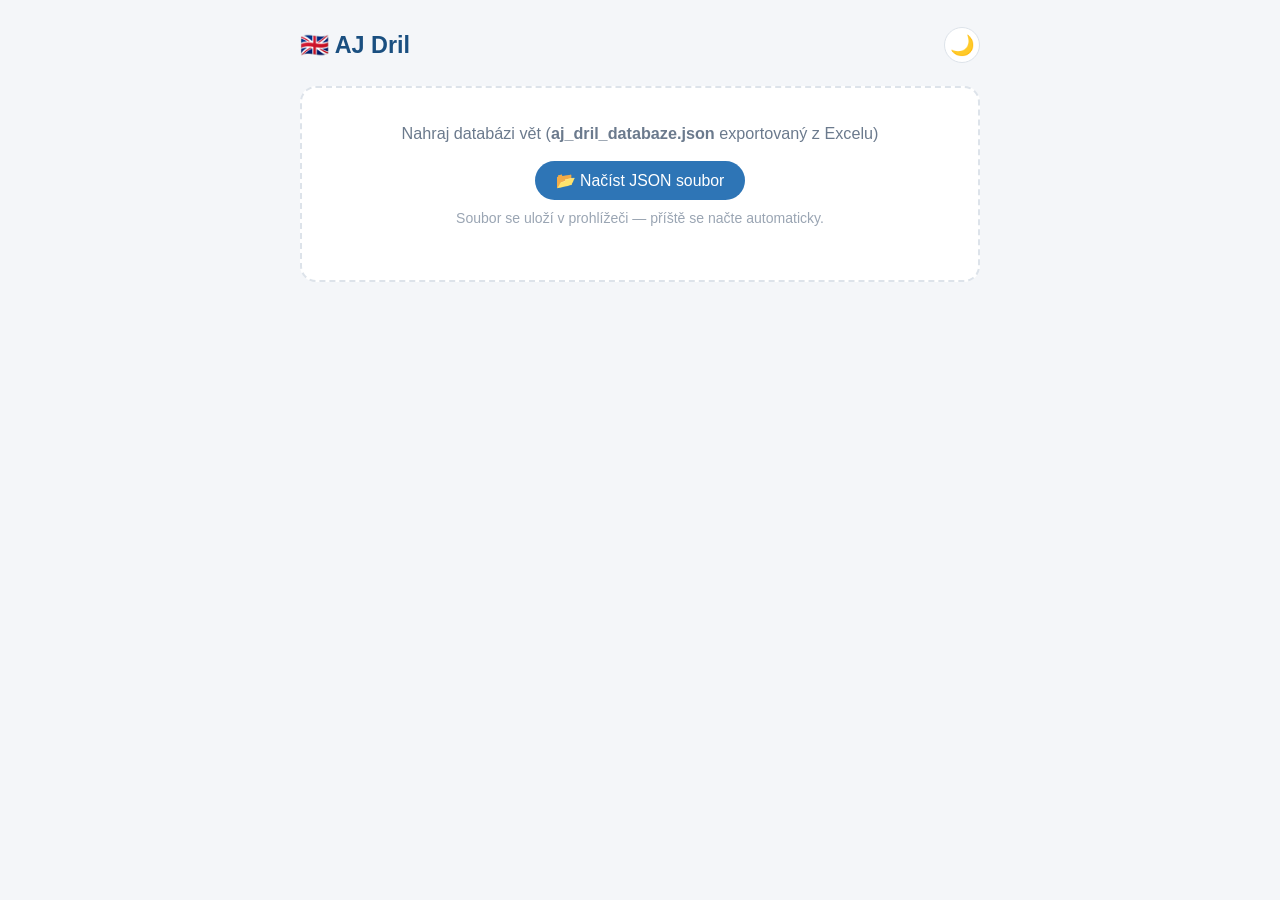
==== commit a54c74a8: "Add files via upload" ====
--- a/index.html
+++ b/index.html
@@ -299,6 +299,15 @@
             <span class="slider-val" id="dailyGoalVal">20</span>
           </div>
         </div>
+        <div class="settings-divider"></div>
+        <div class="setting-group">
+          <span>Velikost písma vět</span>
+          <div class="slider-row">
+            <input type="range" id="sentScale" min="0.7" max="1.6" step="0.05" value="1"
+                   oninput="applySentScale(this.value);saveSetting('sentScale',this.value)">
+            <span class="slider-val" id="sentScaleVal">100%</span>
+          </div>
+        </div>
       </div>
     </div>
   </details>
@@ -357,11 +366,11 @@
       <option value="A2">A2</option>
       <option value="B1">B1</option>
     </select>
+    <select class="filter-sel" id="fGrammar" onchange="onFilterChange('grammar')" style="max-width:260px">
+      <option value="">Veškerá gramatika</option>
+    </select>
     <select class="filter-sel" id="fTopic" onchange="onFilterChange('topic')">
       <option value="">Všechna témata</option>
-    </select>
-    <select class="filter-sel" id="fGrammar" onchange="onFilterChange('grammar')">
-      <option value="">Veškerá gramatika</option>
     </select>
     <select class="filter-sel" id="fPattern" onchange="onFilterChange('pattern')">
       <option value="">Všechny typy vět</option>
@@ -389,6 +398,8 @@
         <span class="meta-badge mb-level"   id="mLevel"></span>
         <span class="meta-badge mb-topic"   id="mTopic"></span>
         <span class="meta-badge mb-pattern" id="mPattern"></span>
+        <span class="meta-badge" id="mTense" style="background:#e8f8ff;color:#0369a1;display:none"></span>
+        <span class="meta-badge" id="mConstruction" style="background:#fdf4ff;color:#7e22ce;display:none"></span>
       </div>
       <button class="fav-btn" id="favBtn" onclick="toggleFav()" title="Oblíbená věta">☆</button>
     </div>
@@ -457,8 +468,16 @@
   shuffleBlocks:false, shuffleSents:false,
   autoMode:false, autoDelay:3,
   showRating:true, dailyGoal:20,
+  sentScale:1,
   darkMode:false
 };
+
+function applySentScale(val) {
+  val = parseFloat(val);
+  document.documentElement.style.setProperty('--sent-scale', val);
+  document.getElementById('sentScaleVal').textContent = Math.round(val*100)+'%';
+  document.getElementById('sentScale').value = val;
+}
 
 function loadCfg() {
   try { const s=localStorage.getItem(STORAGE_CFG); if(s) cfg={...cfg,...JSON.parse(s)}; } catch(e){}
@@ -482,6 +501,7 @@
   document.getElementById('autoMode').checked      = !!cfg.autoMode;
   if(cfg.autoMode) document.getElementById('autoDelayGroup').classList.remove('hidden');
   if(cfg.darkMode) document.body.classList.add('dark');
+  applySentScale(cfg.sentScale||1);
 }
 
 function saveSetting(key,val) {
@@ -585,6 +605,7 @@
       fTopic:document.getElementById('fTopic').value,
       fGrammar:document.getElementById('fGrammar').value,
       fPattern:document.getElementById('fPattern').value,
+
       favFilter
     }));
   } catch(e){}
@@ -602,10 +623,11 @@
   if(!p||!db||!db.blocks) return false;
   if(p.dbName && p.dbName !== activeDbName) return false;
   // Obnov filtry
-  if(p.fLevel)   document.getElementById('fLevel').value   = p.fLevel;
-  if(p.fTopic)   document.getElementById('fTopic').value   = p.fTopic;
-  if(p.fGrammar) document.getElementById('fGrammar').value = p.fGrammar;
-  if(p.fPattern) document.getElementById('fPattern').value = p.fPattern;
+  if(p.fLevel)        document.getElementById('fLevel').value        = p.fLevel;
+  if(p.fTopic)        document.getElementById('fTopic').value        = p.fTopic;
+  if(p.fGrammar)      document.getElementById('fGrammar').value      = p.fGrammar;
+  if(p.fPattern)      document.getElementById('fPattern').value      = p.fPattern;
+
   if(p.favFilter) { favFilter=true; document.getElementById('favFilterBtn').classList.add('active'); }
   applyFilters(false);
   return restorePos(p);
@@ -642,7 +664,8 @@
   const so=sentOrders[bi];
   const si=so[sPos%so.length];
   const sent=block.sentences[si];
-  return (block.grammar||'')+'|'+(sent.cz||'');
+  // Preferuj id, fallback na cz text pro starší data
+  return sent.id ? String(sent.id) : (block.grammar||'')+'|'+(sent.cz||'');
 }
 
 function toggleFav() {
@@ -651,12 +674,25 @@
   if(favs.has(key)) { favs.delete(key); btn.textContent='☆'; btn.classList.remove('active'); }
   else { favs.add(key); btn.textContent='★'; btn.classList.add('active'); }
   saveFavs();
+  updateFavFilterBtn();
 }
 
 function toggleFavFilter() {
   favFilter=!favFilter;
   document.getElementById('favFilterBtn').classList.toggle('active',favFilter);
   applyFilters(true);
+}
+
+function updateFavFilterBtn() {
+  const btn=document.getElementById('favFilterBtn');
+  const count=favs.size;
+  if(count===0){
+    btn.style.display='none';
+    if(favFilter){ favFilter=false; applyFilters(false); }
+  } else {
+    btn.style.display='';
+    btn.textContent='⭐ Oblíbené ('+count+')';
+  }
 }
 
 function updateFavBtn() {
@@ -683,7 +719,7 @@
   try { localStorage.setItem(STORAGE_STAT,JSON.stringify(stats)); } catch(e){}
 }
 
-function recordRating(rating, grammarName) {
+function recordRating(rating, grammarName, sentId) {
   stats.total++;
   stats[rating]++;
   stats.today++;
@@ -697,6 +733,13 @@
   if(!stats.byGrammar[grammarName]) stats.byGrammar[grammarName]={good:0,bad:0};
   if(rating==='good') stats.byGrammar[grammarName].good++;
   else if(rating==='bad') stats.byGrammar[grammarName].bad++;
+  // Per věta (pro budoucí SRS) — ulož výsledek s ID
+  if(sentId){
+    if(!stats.bySent) stats.bySent={};
+    if(!stats.bySent[sentId]) stats.bySent[sentId]={good:0,ok:0,bad:0,last:null};
+    stats.bySent[sentId][rating]++;
+    stats.bySent[sentId].last=new Date().toISOString().split('T')[0];
+  }
   saveStats();
   updateDailyBar();
 }
@@ -855,8 +898,8 @@
   if(data.blocks&&Array.isArray(data.blocks)) {
     return {blocks:data.blocks.map(b=>({
       grammar:b.grammar||b.grammar_id||'—',level:b.level||'A1',
-      blok:b.blok||b.block_id||'—',topic:b.topic||b.topic_id||'Obecné',
-      sentences:b.sentences||[]
+      blok:b.blok||b.block_id||'—',topic:b.topic||b.topic_id||'Obecné',tense:b.tense||'',
+      sentences:(b.sentences||[]).map((s,si)=>({id:s.id||('b'+si),cz:s.cz||'',en:s.en||'',pattern:s.pattern||'',construction:s.construction||'',note:s.note||''}))
     }))};
   }
   if(typeof data==='object'&&!Array.isArray(data)) {
@@ -865,7 +908,7 @@
       (data[tema]||[]).forEach(g=>{
         if(!g.vars) return;
         blocks.push({grammar:tema,level:'A1',blok:tema,topic:'Obecné',
-          sentences:g.vars.map(v=>({cz:v.cz||'',en:v.en||'',pattern:'affirmative',note:v.note||''}))});
+          sentences:g.vars.map((v,vi)=>({id:'old_'+tema+'_'+vi,cz:v.cz||'',en:v.en||'',pattern:'affirmative',construction:'',note:v.note||''}))});
       });
     });
     return {blocks};
@@ -894,36 +937,83 @@
 
 function onFilterChange(changed) {
   if(changed==='level'){
+    document.getElementById('fGrammar').value='';
     document.getElementById('fTopic').value='';
-    document.getElementById('fGrammar').value='';
+    document.getElementById('fPattern').value='';
+  } else if(changed==='grammar'){
+    document.getElementById('fTopic').value='';
     document.getElementById('fPattern').value='';
   } else if(changed==='topic'){
-    document.getElementById('fGrammar').value='';
-    document.getElementById('fPattern').value='';
-  } else if(changed==='grammar'){
     document.getElementById('fPattern').value='';
   }
   updateCascade();
   applyFilters(true);
 }
 
+// Struktura optgroup pro filtr gramatiky
+const GRAMMAR_GROUPS = [
+  { label: '── Základy ──────────────', items: [
+    'Sloveso být (to be)','Členy (a/an/the)','Množné číslo','Zájmena','Číslovky'
+  ]},
+  { label: '── Časy ─────────────────', items: [
+    'Přítomný čas prostý','Přítomný čas průběhový','Předpřítomný čas','Předpřítomný průběhový',
+    'Minulý čas prostý','Minulý čas průběhový','Předminulý čas',
+    'Budoucí čas (will)','Budoucí čas (going to)','Budoucí průběhový'
+  ]},
+  { label: '── Způsobová slovesa ────', items: [
+    'Způsobová — can/could','Způsobová — must/have to','Způsobová — should/ought to',
+    'Způsobová — might/may','Způsobová minulá (could have...)'
+  ]},
+  { label: '── Infinitiv a gerundium ', items: [
+    'Infinitiv','Gerundium'
+  ]},
+  { label: '── Konstrukce ───────────', items: [
+    'Trpný rod','Podmínka 1. typ','Podmínka 2. typ','Podmínka 3. typ',
+    'Nepřímá řeč','Vedlejší věty','Used to','Wish','Would rather','Have something done'
+  ]},
+  { label: '── Slovní zásoba ────────', items: [
+    'Frázová slovesa','Stupňování přídavných jmen','Kvantifikátory (all/both/each)',
+    'Dovětky (question tags)','Tvoření slov','Předložky místa a času',
+    'There is / There are','Some / any / much / many','Sponová slovesa',
+    'Příslovce frekvence','Slovesa se dvěma předměty','Rozkazy a návrhy','Nepravidelná slovesa'
+  ]}
+];
+
 function updateCascade() {
   const lvl  =document.getElementById('fLevel').value;
+  const gram =document.getElementById('fGrammar').value;
   const topic=document.getElementById('fTopic').value;
-  const gram =document.getElementById('fGrammar').value;
-  const topicsF=db.blocks.filter(b=>!lvl||b.level===lvl);
+
+  // Gramatika — filtruje jen podle úrovně
+  const availGrams=new Set(db.blocks.filter(b=>!lvl||b.level===lvl).map(b=>b.grammar).filter(Boolean));
+  const fGrammar=document.getElementById('fGrammar');
+  const curG=gram;
+  fGrammar.innerHTML='<option value="">Veškerá gramatika</option>';
+  GRAMMAR_GROUPS.forEach(group=>{
+    const matchItems=group.items.filter(g=>availGrams.has(g));
+    if(!matchItems.length) return;
+    const og=document.createElement('optgroup');
+    og.label=group.label;
+    matchItems.forEach(g=>{const o=document.createElement('option');o.value=g;o.textContent=g;if(g===curG)o.selected=true;og.appendChild(o);});
+    fGrammar.appendChild(og);
+  });
+  if(curG && !availGrams.has(curG)) fGrammar.value='';
+  const gram2=fGrammar.value;
+  fGrammar.disabled = availGrams.size<=1;
+
+  // Téma — filtruje podle úrovně + gramatiky
+  const topicsF=db.blocks.filter(b=>(!lvl||b.level===lvl)&&(!gram2||b.grammar===gram2));
   const topics=[...new Set(topicsF.map(b=>b.topic).filter(Boolean))].sort();
   const fTopic=document.getElementById('fTopic');
-  const curT=fTopic.value;
+  const curT=topic;
   fTopic.innerHTML='<option value="">Všechna témata</option>';
   topics.forEach(t=>{const o=document.createElement('option');o.value=t;o.textContent=t;if(t===curT)o.selected=true;fTopic.appendChild(o);});
-  const gramF=db.blocks.filter(b=>(!lvl||b.level===lvl)&&(!topic||b.topic===topic));
-  const grammars=[...new Set(gramF.map(b=>b.grammar).filter(Boolean))].sort();
-  const fGrammar=document.getElementById('fGrammar');
-  const curG=fGrammar.value;
-  fGrammar.innerHTML='<option value="">Veškerá gramatika</option>';
-  grammars.forEach(g=>{const o=document.createElement('option');o.value=g;o.textContent=g;if(g===curG)o.selected=true;fGrammar.appendChild(o);});
-  const filtered=db.blocks.filter(b=>(!lvl||b.level===lvl)&&(!topic||b.topic===topic)&&(!gram||b.grammar===gram));
+  if(curT && !topics.includes(curT)) fTopic.value='';
+  const topic2=fTopic.value;
+  fTopic.disabled = topics.length<=1;
+
+  // Typ věty — filtruje podle úrovně + gramatiky + tématu
+  const filtered=db.blocks.filter(b=>(!lvl||b.level===lvl)&&(!gram2||b.grammar===gram2)&&(!topic2||b.topic===topic2));
   const allSents=filtered.flatMap(b=>b.sentences);
   const patterns=[...new Set(allSents.map(s=>s.pattern).filter(Boolean))].sort();
   const patLabels={affirmative:'Oznamovací',negative:'Záporné',question:'Otázky',wh_question:'WH otázky',third_person:'3. osoba',plural:'Množné číslo',imperative:'Rozkazy',passive:'Trpný rod',indirect:'Nepřímá řeč',comparison:'Srovnání',tag_question:'Dovětky',conditional:'Podmínka',time_clause:'Časová věta',first_person:'1. osoba',second_person:'2. osoba'};
@@ -931,6 +1021,7 @@
   const curP=fPattern.value;
   fPattern.innerHTML='<option value="">Všechny typy vět</option>';
   patterns.forEach(p=>{const o=document.createElement('option');o.value=p;o.textContent=patLabels[p]||p;if(p===curP)o.selected=true;fPattern.appendChild(o);});
+  fPattern.disabled = patterns.length<=1;
 }
 
 function applyFilters(resetPos=true) {
@@ -948,11 +1039,14 @@
   });
   if(pat) filtered=filtered.map(b=>({...b,sentences:b.sentences.filter(s=>s.pattern===pat)})).filter(b=>b.sentences.length>0);
 
-  // Filtr oblíbených
+  // Filtr oblíbených — preferuj UUID, fallback na grammar|cz
   if(favFilter) {
     filtered=filtered.map(b=>({
       ...b,
-      sentences:b.sentences.filter(s=>favs.has((b.grammar||'')+'|'+(s.cz||'')))
+      sentences:b.sentences.filter(s=>{
+        const key=s.id ? String(s.id) : (b.grammar||'')+'|'+(s.cz||'');
+        return favs.has(key);
+      })
     })).filter(b=>b.sentences.length>0);
   }
 
@@ -1012,6 +1106,12 @@
   document.getElementById('mLevel').textContent  =block.level||'';
   document.getElementById('mTopic').textContent  =block.topic||'';
   document.getElementById('mPattern').textContent=sent.pattern||'';
+  const tenseEl=document.getElementById('mTense');
+  tenseEl.textContent=block.tense||'';
+  tenseEl.style.display=block.tense?'':'none';
+  const constrEl=document.getElementById('mConstruction');
+  constrEl.textContent=sent.construction||'';
+  constrEl.style.display=sent.construction?'':'none';
   document.getElementById('cardBadge').textContent='Blok '+(bPos%blockOrder.length+1)+'/'+blockOrder.length+' · Věta '+(sPos%so.length+1)+'/'+so.length;
   document.getElementById('sPos').textContent=(sPos%so.length+1)+'/'+so.length;
   document.getElementById('sentCZ').textContent=sent.cz||'';
@@ -1054,7 +1154,11 @@
 function rateSent(rating) {
   const bi=blockOrder[bPos%blockOrder.length];
   const block=activeBlocks[bi];
-  recordRating(rating, block.grammar||'—');
+  const so=sentOrders[bi];
+  const si=so[sPos%so.length];
+  const sent=block.sentences[si];
+  const sentId=sent.id?String(sent.id):null;
+  recordRating(rating, block.grammar||'—', sentId);
   document.getElementById('ratingWrap').classList.add('hidden');
   // Po hodnocení automaticky přejdi na další
   if(!document.getElementById('autoMode').checked) {
@@ -1169,6 +1273,7 @@
 loadCfg();
 if(cfg.darkMode){document.getElementById('darkToggle').textContent='☀️';}
 loadFavs();
+updateFavFilterBtn();
 loadStats();
 updateDailyBar();
 if(tryLoadFromStorage())initApp(true);
--- a/style.css
+++ b/style.css
@@ -5,6 +5,8 @@
    ============================================================ */
 
 :root {
+  --sent-scale: 1;
+
   --color-bg:           #f4f6f9;
   --color-surface:      #ffffff;
   --color-surface-alt:  #f0f4f8;
@@ -36,6 +38,8 @@
   --shadow-sm: 0 1px 4px rgba(0,0,0,.07);
   --font: 'Segoe UI', Arial, sans-serif;
 }
+
+html { font-size: clamp(15px, 1vw + 13px, 18px); }
 
 *, *::before, *::after { box-sizing: border-box; margin: 0; padding: 0; }
 
@@ -199,10 +203,14 @@
   gap: .65rem;
 }
 .card-badge { font-size: .73rem; color: var(--color-text-light); }
-.sentence-cz { font-size: 1.05rem; font-weight: 600; color: var(--color-cz); line-height: 1.5; }
+.sentence-cz {
+  font-size: calc(1.1rem * var(--sent-scale));
+  font-weight: 600; color: var(--color-cz); line-height: 1.5;
+}
 .sentence-divider { height: 1px; background: var(--color-border-light); }
 .sentence-en {
-  font-size: 1rem; color: var(--color-en); font-weight: 500; line-height: 1.5;
+  font-size: calc(1.35rem * var(--sent-scale));
+  color: var(--color-en); font-weight: 700; line-height: 1.5;
   opacity: 0; transition: opacity .35s ease; min-height: 1.5em;
 }
 .sentence-en.visible { opacity: 1; }
@@ -224,9 +232,16 @@
 .btn-ghost { border-color: transparent; background: transparent; color: var(--color-text-muted); }
 .btn-ghost:hover { color: var(--color-text); background: var(--color-surface-alt); }
 
+/* Disabled filtr — viditelný ale neaktivní */
+.filter-sel:disabled {
+  background: var(--color-surface-alt);
+  color: var(--color-text-light);
+  border-color: var(--color-border-light);
+  cursor: not-allowed;
+  opacity: 0.6;
+}
+
 @media (max-width: 480px) {
   body { padding: 1rem .75rem 2rem; }
   .drill-card { padding: 1.1rem; }
-  .sentence-cz { font-size: .95rem; }
-  .sentence-en { font-size: .9rem; }
-}
+}
